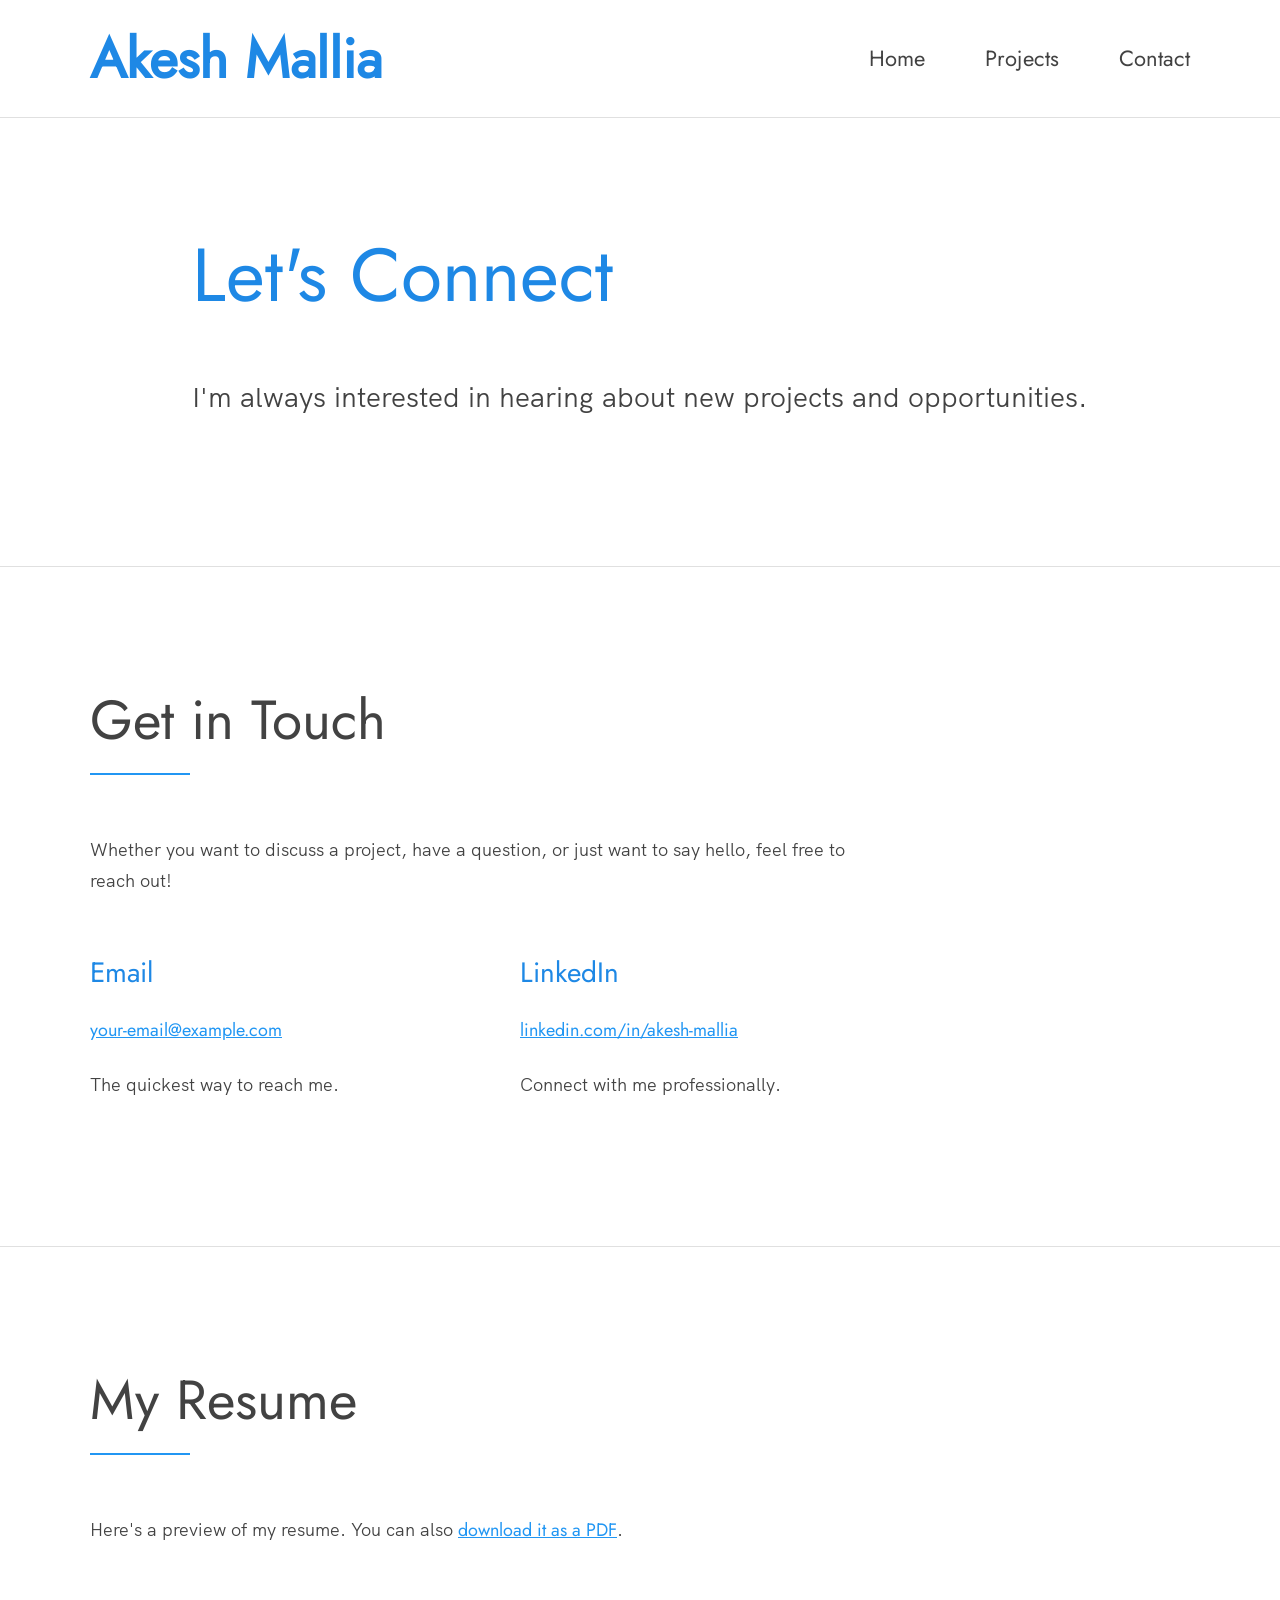
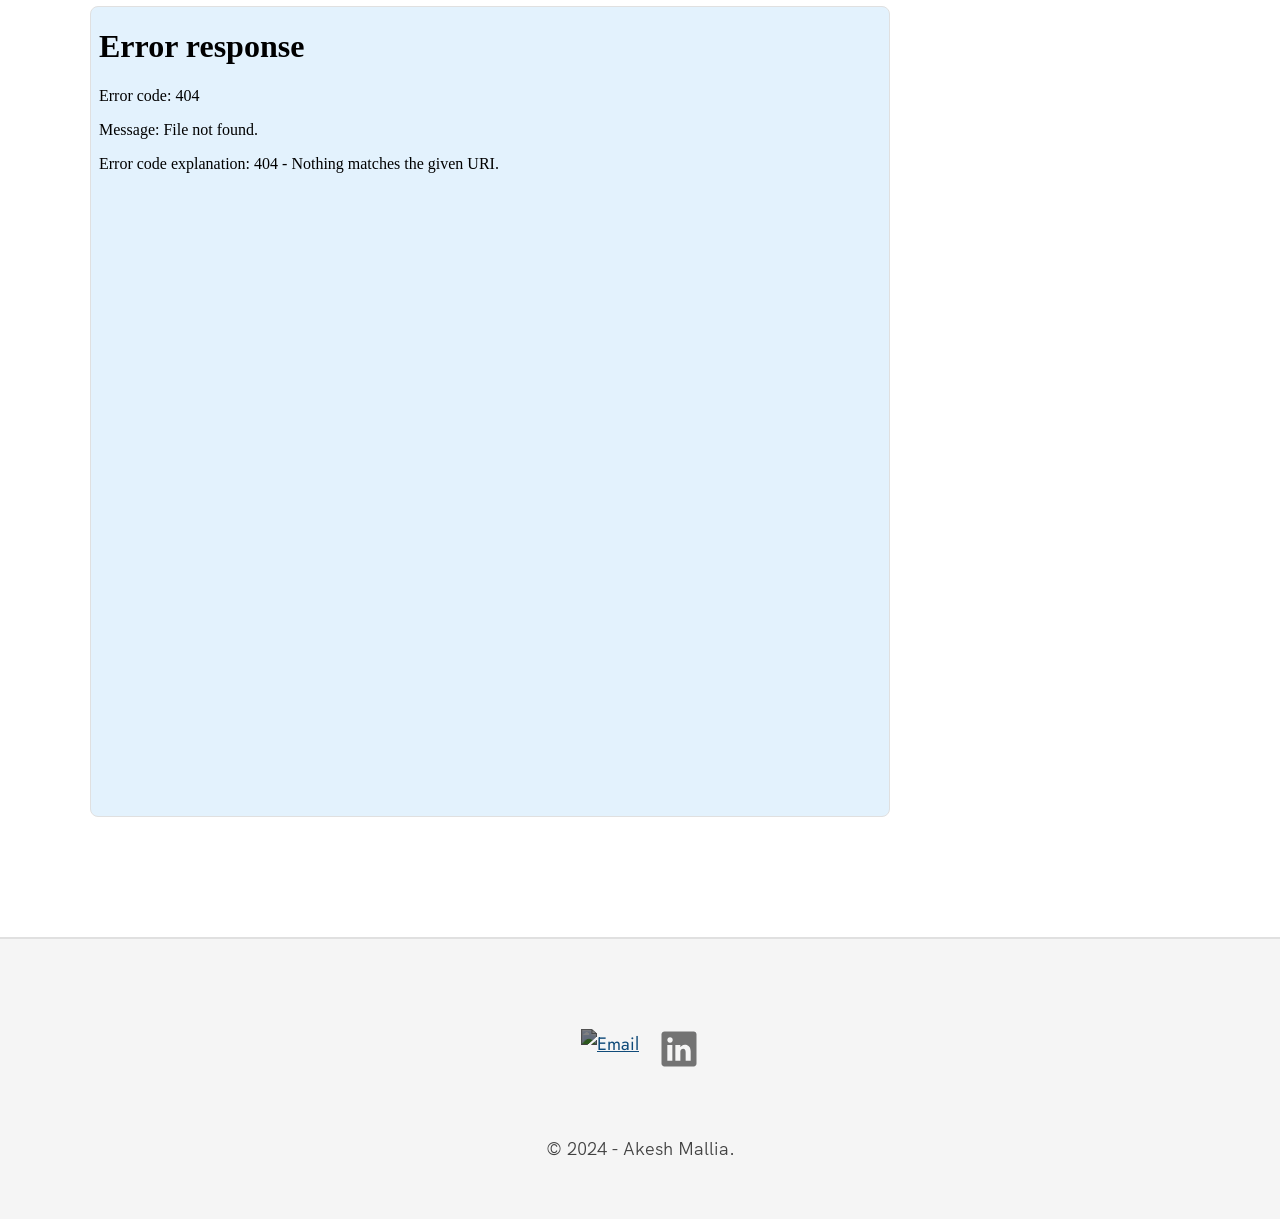
==== contact.html @ 9ce94d74 "Complete portfolio redesign: white/blue theme, 6 projects 3x2 grid, all project pages, improved hero" ====
<!DOCTYPE html>
<html lang="en">

<head>
  <meta charset="UTF-8" />
  <meta name="viewport" content="width=device-width, initial-scale=1.0" />
  <link rel="shortcut icon" type="image/png" href="./images/favicon.png" />

  <title>Contact | Akesh Mallia</title>

  <meta name="description" content="Get in touch with me. I'd love to hear from you.">
  <link rel="stylesheet" href="index.css" />
</head>

<body>

  <!-- ***** Header ***** -->

  <header class="header-minimal" role="banner" id="top">
    <div class="row header__row">
      <div class="header__logo">
        <h1 class="header__title">Akesh Mallia</h1>
      </div>
      <nav class="nav" role="navigation">
        <ul class="nav__items">
          <li class="nav__item"><a href="index.html" class="nav__link">Home</a></li>
          <li class="nav__item"><a href="index.html#projects" class="nav__link">Projects</a></li>
          <li class="nav__item"><a href="contact.html" class="nav__link">Contact</a></li>
        </ul>
      </nav>
    </div>
  </header>

  <main role="main">

    <!-- ***** Hero Section ***** -->

    <section class="contact-hero">
      <div class="row">
        <h1 class="heading-primary">Let's Connect</h1>
        <p class="contact-hero__subtitle">I'm always interested in hearing about new projects and opportunities.</p>
      </div>
    </section>

    <!-- ***** Contact Information ***** -->

    <section class="contact-section">
      <div class="row">
        <div class="contact-content">
          <h2>Get in Touch</h2>
          <p>
            Whether you want to discuss a project, have a question, or just want to say hello, feel free to reach out!
          </p>

          <div class="contact-methods">
            <div class="contact-method">
              <h3>Email</h3>
              <p>
                <a href="mailto:your-email@example.com" class="link">your-email@example.com</a>
              </p>
              <p>The quickest way to reach me.</p>
            </div>

            <div class="contact-method">
              <h3>LinkedIn</h3>
              <p>
                <a href="https://www.linkedin.com/in/akesh-mallia/" class="link" target="_blank">linkedin.com/in/akesh-mallia</a>
              </p>
              <p>Connect with me professionally.</p>
            </div>
          </div>
        </div>
      </div>
    </section>

    <!-- ***** Resume Preview ***** -->

    <section class="contact-section">
      <div class="row">
        <div class="contact-content">
          <h2>My Resume</h2>
          <p>
            Here's a preview of my resume. You can also <a href="./path-to-your-resume.pdf" download class="link">download it as a PDF</a>.
          </p>
          <div class="resume-preview">
            <iframe src="./path-to-your-resume.pdf" title="Resume PDF Preview"></iframe>
          </div>
        </div>
      </div>
    </section>

  </main>

  <!-- ***** Footer ***** -->

  <footer role="contentinfo" class="footer">
    <div class="row">
      <ul class="footer__social-links">
        <li class="footer__social-link-item">
          <a href="mailto:your-email@example.com" title="Send me an email" target="_blank">
            <img src="./images/email.svg" class="footer__social-image" alt="Email">
          </a>
        </li>
        <li class="footer__social-link-item">
          <a href="https://www.linkedin.com/in/akesh-mallia/" title="Link to Linkedin Profile" target="_blank">
            <img src="./images/linkedin.svg" class="footer__social-image" alt="Linkedin">
          </a>
        </li>
      </ul>

      <p>
        &copy; 2024 - Akesh Mallia.
      </p>
    </div>
  </footer>

  <a href="#top" class="back-to-top" title="Back to Top">
    <img src="./images/arrow-up.svg" alt="Back to Top" class="back-to-top__image"/>
  </a>
  <script src="./index.js"></script>
</body>

</html>
---- index.css ----
/* --------------------------------------- */
/* ----- Basic Setup ----- */
/* --------------------------------------- */

@font-face {
    font-family: 'Hk Grotesk';
    font-style: normal;
    font-weight: 400;
    src: url('./fonts/HKGrotesk-Regular.woff') format('woff');
}

@font-face {
    font-family: 'Jost';
    font-style: normal;
    font-weight: 400;
    src: url('./fonts/Jost-Regular.ttf') format('woff');
}

* {
    margin: 0;
    padding: 0;
    box-sizing: inherit;
}

:root {
    --font-size-small: 1.8rem;
    --font-size-normal: 2.2rem;
    --font-size-medium: 2.8rem;
    --font-size-medium-1: 3.6rem;
    --font-size-large: 5.5rem;
    --font-size-huge: 7.5rem;
    --font-stack: 'Hk Grotesk', sans-serif;

    --line-height-normal: 1.7;
    --line-height-small: 1.2;

    --white: #ffffff;
    --light-blue: #e3f2fd;
    --blue-1: #bbdefb;
    --blue-2: #90caf9;
    --blue-3: #64b5f6;
    --blue-4: #42a5f5;
    --blue-5: #2196f3;
    --blue-6: #1e88e5;
    --gray-light: #f5f5f5;
    --gray-text: #424242;

    --container-max-width: 1180px;
    --container-normal-width: 800px;
    --container-medium-width: 700px; 
    --container-small-width: 500px;

    --gutter-huge: 12rem;
    --gutter-medium: 6rem;
    --gutter-normal: 3rem;
    --gutter-small-1: 2.5rem;
    --gutter-small: 2rem;

    --border-light: 1px solid #e0e0e0;
}

html {
    font-size: 62.5%; /* (16/10)*100 = 62.5% => 1rem = 10px */
    box-sizing: border-box;
    scroll-behavior: smooth;
}

@media(max-width: 1000px) {
    html {
        font-size: 52%;
    }
}

body {
    font-size: var(--font-size-small);
    font-family: var(--font-stack);
    font-weight: 400;
    color: var(--gray-text);
    line-height: var(--line-height-normal);
    background: var(--white);
    overflow-x: hidden;
}

.row {
    max-width: var(--container-max-width);
    margin: 0 auto;
}

@media(max-width: 1340px) {
    .row {
        max-width: 1100px;
    }
}

@media(max-width: 1240px) {
    .row {
        padding: 0 var(--gutter-medium);
    }
}

@media(max-width: 600px) {
    .row {
        padding: 0 var(--gutter-normal);
    }
}

@media(max-width: 600px) {
    .row {
        padding: 0 var(--gutter-small);
    }
}

section {
    padding: var(--gutter-huge) 0;
    border-bottom: var(--border-light);
}

img {
    object-fit: contain;
    max-width: 100%;
}

/* --------------------------------------- */
/* ----- Headlines and Paragraphs ----- */
/* --------------------------------------- */

h1,
h2,
h3 {
    font-family: 'Jost', sans-serif;
    font-weight: 400;
    line-height: var(--line-height-small);
    color: var(--gray-text);
}

.heading-primary {
    line-height: 1;
    font-size: var(--font-size-huge);
    font-weight: 400;
}

@media(max-width: 900px) {
    .heading-primary {
        font-size: 6.5rem;
    }
}

h2 {
    font-size: var(--font-size-large);
    margin-bottom: var(--gutter-medium);
}

h2::after {
    content: '';
    display: block;
    height: 2px;
    width: 10rem;
    background: var(--blue-5);
    margin: var(--gutter-small) 0;
}

h3 {
    font-size: var(--font-size-medium-1);
    margin-bottom: var(--gutter-small);
}

@media(max-width: 500px) {
    .heading-primary {
        font-size: var(--font-size-large);
    }

    h2 {
        font-size: var(--font-size-medium-1);
    }

    h3 {
        font-size: var(--font-size-medium);
    }
}

p {
    margin: var(--gutter-small-1) 0;
}

@media(max-width: 900px) {
    p { 
        max-width: var(--container-small-width);
    }
}

/* --------------------------------------- */
/* ----- Buttons and Links ----- */
/* --------------------------------------- */

a {
    color: var(--blue-5);
    font-weight: 400;
    font-family: 'Jost', sans-serif;
    transition: all .2s;
    outline: 2px solid transparent;
}

::-moz-focus-inner {
    border: 0;
}

button:focus,
a:focus {
    outline: 2px solid var(--blue-5);
}

body:not(.user-is-tabbing) button:focus,
body:not(.user-is-tabbing) a:focus {
    outline: none;
}

.link:hover {
    color: var(--blue-6);
}

.btn {
    position: relative;
    display: inline-block;
    padding: 1rem 4.2rem;
    text-decoration: none;
    color: inherit;
    border: 1px solid var(--blue-5);
    font-weight: 400;
    transition: all 0.3s ease;
}

.btn:focus {
    outline: none;
}

.btn::after {
    content: '';
    display: block;
    position: absolute;
    top: 0;
    left: 0;
    right: 100%;
    background: var(--blue-5);
    height: 100%;
    z-index: -1;
    transition: all 0.2s cubic-bezier(1, 0.68, 0.16, 0.9);
}

.btn:hover::after,
.btn:focus::after {
    right: 0;
}

.btn:hover {
    color: var(--white);
}

.btn--primary {
    background: var(--blue-5);
    color: var(--white);
    border: 1px solid var(--blue-5);
    transition: all 0.3s;
}

.btn--primary::after {
    display: none;
}

.btn--primary:hover {
    background: var(--blue-6);
    border-color: var(--blue-6);
    box-shadow: 0 4px 12px rgba(33, 150, 243, 0.3);
}

.link__text {
    position: relative;
    display: inline-block;
    padding: .6rem;
    color: inherit;
    text-decoration: none;
    border-bottom: 1px solid var(--blue-5);
}

.link__text::after {
    content: '';
    display: block;
    position: absolute;
    top: 0;
    left: 0;
    right: 100%;
    background: var(--blue-5);
    height: 100%;
    z-index: -1;
    transition: all 0.2s cubic-bezier(1, 0.68, 0.16, 0.9);
}

.link__text:focus {
    outline: none;
}

.link__text:hover::after,
.link__text:focus:after {
    right: 0;
}

.link__text span {
    padding-left: 1rem;
    font-family: sans-serif;
}

/* ----- Back to Top ----- */

.back-to-top {
    position: fixed;
    bottom: 4rem;
    right: 4rem;
    display: flex;
    justify-content: center;
    align-items: center;
    height: 5.5rem;
    width: 5.5rem;
    background-color: var(--blue-5);
    border-radius: 50%;
    z-index: 10;
    visibility: hidden;
    transition: all .4s;
    box-shadow: 0 4px 12px rgba(33, 150, 243, 0.3);
}

.back-to-top:hover {
    background-color: var(--blue-6);
}

.back-to-top__image {
    height: 70%;
}

@media(max-width: 900px) {
    .back-to-top {
        right: 2rem;
    }
}

@media(max-width: 500px) {
    .back-to-top {
        right: 1rem;
    }
}

/* --------------------------------------- */
/* ----- Navigation ----- */
/* --------------------------------------- */

.nav {
    display: flex;
    justify-content: flex-end;
    padding: var(--gutter-normal) 0;
    gap: var(--gutter-medium);
}

.nav__items {
    display: flex;
    list-style: none;
    gap: var(--gutter-medium);
}

.nav__item:not(:last-child) {
    margin-right: 0;
}

@media(max-width: 500px) {
    .nav {
        justify-content: center;
    }
}

@media(max-width: 400px) {
    .nav__items {
        gap: var(--gutter-normal);
    }
}

@media(max-width: 300px) {
    .nav {
        font-size: var(--font-size-small);
    }
}

.nav__link {
    position: relative;
    display: inline-block;
    padding: 1rem 0;
    text-decoration: none;
    color: var(--gray-text);
    transition: all .2s;
}

.nav__link::after {
    content: '';
    position: absolute;
    bottom: 0;
    left: 0;
    right: 100%;
    display: inline-block;
    height: 2px;
    background: var(--blue-5);
    transition: all 0.25s cubic-bezier(1, 0.68, 0.16, 0.9);
}

.nav__link:hover {
    color: var(--blue-5);
}

.nav__link:hover::after {
    right: 0;
}

/* --------------------------------------- */
/* ----- Header ----- */
/* --------------------------------------- */

.header {
    background: linear-gradient(135deg, #e3f2fd 0%, #bbdefb 100%);
    border-bottom: var(--border-light);
    font-size: var(--font-size-normal);
}

.header__row {
    display: flex;
    justify-content: space-between;
    align-items: center;
}

.header__logo {
    flex: 0 0 auto;
}

.header__title {
    font-size: var(--font-size-large);
    font-weight: 600;
    color: var(--blue-6);
    margin: 0;
    white-space: nowrap;
}

.header-minimal {
    background: var(--white);
    border-bottom: var(--border-light);
    font-size: var(--font-size-normal);
}

/* --------------------------------------- */
/* ----- Hero Section ----- */
/* --------------------------------------- */

.hero {
    padding: var(--gutter-huge) 0;
    background: linear-gradient(135deg, #e3f2fd 0%, #c5cae9 100%);
    min-height: 100vh;
    display: flex;
    align-items: center;
}

.hero__content {
    display: flex;
    align-items: center;
    justify-content: space-between;
    gap: var(--gutter-huge);
}

.hero__text {
    flex: 1;
}

.hero__heading {
    font-size: var(--font-size-huge);
    font-weight: 600;
    color: var(--blue-6);
    margin-bottom: var(--gutter-medium);
    line-height: 1.1;
    text-shadow: 0 2px 4px rgba(0, 0, 0, 0.1);
}

.hero__subtitle {
    font-size: var(--font-size-medium);
    margin-bottom: var(--gutter-medium);
    max-width: 600px;
    color: var(--gray-text);
}

.hero__image-container {
    flex: 1;
    display: flex;
    justify-content: center;
    align-items: center;
}

.hero__image {
    width: 100%;
    max-width: 400px;
    border-radius: 8px;
    box-shadow: 0 10px 40px rgba(33, 150, 243, 0.25);
    transition: transform 0.3s ease, box-shadow 0.3s ease;
}

.hero__image:hover {
    transform: translateY(-8px);
    box-shadow: 0 15px 50px rgba(33, 150, 243, 0.35);
}

@media(max-width: 900px) {
    .hero__content {
        flex-direction: column-reverse;
        text-align: center;
    }

    .hero__subtitle {
        max-width: 100%;
    }

    .hero__image {
        max-width: 300px;
    }
}

@media(max-width: 500px) {
    .hero {
        min-height: auto;
        padding: var(--gutter-medium) 0;
    }

    .hero__heading {
        font-size: var(--font-size-large);
    }

    .hero__subtitle {
        font-size: var(--font-size-normal);
    }

    .hero__image {
        max-width: 200px;
    }
}

/* --------------------------------------- */
/* ----- Projects Grid ----- */
/* --------------------------------------- */

.projects h2 {
    margin-bottom: var(--gutter-medium);
}

.projects__grid {
    display: grid;
    grid-template-columns: repeat(3, 1fr);
    gap: var(--gutter-medium);
}

@media(max-width: 1240px) {
    .projects__grid {
        grid-template-columns: repeat(2, 1fr);
    }
}

@media(max-width: 600px) {
    .projects__grid {
        grid-template-columns: 1fr;
    }
}

.project-tile {
    display: flex;
    flex-direction: column;
    text-decoration: none;
    color: inherit;
    transition: transform 0.3s ease;
}

.project-tile:hover {
    transform: translateY(-12px);
}

.project-tile__image-wrapper {
    position: relative;
    width: 100%;
    aspect-ratio: 1;
    overflow: hidden;
    border-radius: 8px;
    margin-bottom: var(--gutter-small);
}

.project-tile__image {
    width: 100%;
    height: 100%;
    object-fit: cover;
    transition: filter 0.3s ease;
    filter: grayscale(100%) brightness(0.85);
}

.project-tile__overlay {
    position: absolute;
    top: 0;
    left: 0;
    right: 0;
    bottom: 0;
    background: rgba(33, 150, 243, 0.15);
    transition: opacity 0.3s ease;
    opacity: 1;
}

.project-tile:hover .project-tile__image {
    filter: grayscale(0%) brightness(1);
}

.project-tile:hover .project-tile__overlay {
    opacity: 0;
}

.project-tile__content h3 {
    font-size: var(--font-size-medium);
    margin-bottom: var(--gutter-small-1);
    color: var(--gray-text);
}

.project-tile__content p {
    font-size: var(--font-size-small);
    color: #757575;
    margin: 0;
}

/* --------------------------------------- */
/* ----- Project Page Styles ----- */
/* --------------------------------------- */

.project-hero {
    padding: 0;
    display: flex;
    align-items: center;
    justify-content: center;
    min-height: 60vh;
    background-size: cover;
    background-position: center;
    background-attachment: fixed;
    position: relative;
    border-bottom: none;
}

.project-hero::before {
    content: '';
    position: absolute;
    top: 0;
    left: 0;
    right: 0;
    bottom: 0;
    background: rgba(33, 150, 243, 0.4);
    backdrop-filter: blur(4px);
}

.project-hero__content {
    position: relative;
    z-index: 2;
    text-align: center;
    color: var(--white);
}

.project-hero__heading {
    font-size: var(--font-size-huge);
    font-weight: 600;
    margin-bottom: var(--gutter-small);
    color: var(--white);
    text-shadow: 0 2px 8px rgba(0, 0, 0, 0.2);
}

.project-hero__subtitle {
    font-size: var(--font-size-medium);
    color: var(--white);
    text-shadow: 0 1px 4px rgba(0, 0, 0, 0.2);
}

.project-section {
    padding: var(--gutter-huge) 0;
    border-bottom: var(--border-light);
}

.project-section--links {
    text-align: center;
}

.project-links {
    display: flex;
    gap: var(--gutter-normal);
    justify-content: center;
    flex-wrap: wrap;
}

.project-image-container {
    display: flex;
    justify-content: center;
    align-items: center;
}

.project-image {
    max-width: 100%;
    border-radius: 8px;
    box-shadow: 0 10px 40px rgba(33, 150, 243, 0.15);
}

.project-content {
    max-width: var(--container-normal-width);
}

.challenges-list,
.learnings-list {
    list-style-position: inside;
    margin: var(--gutter-normal) 0;
    padding-left: var(--gutter-small);
}

.challenges-list li,
.learnings-list li {
    margin-bottom: var(--gutter-small);
    color: var(--gray-text);
}

.project-deliverables {
    display: grid;
    grid-template-columns: repeat(auto-fit, minmax(300px, 1fr));
    gap: var(--gutter-normal);
    margin-top: var(--gutter-medium);
}

.deliverable-item {
    padding: var(--gutter-normal);
    border-left: 3px solid var(--blue-5);
    background: var(--light-blue);
    border-radius: 4px;
    transition: all 0.3s ease;
}

.deliverable-item:hover {
    box-shadow: 0 4px 12px rgba(33, 150, 243, 0.2);
    transform: translateY(-2px);
}

.deliverable-item h3 {
    font-size: var(--font-size-medium);
    margin-bottom: var(--gutter-small);
    color: var(--blue-6);
}

/* --------------------------------------- */
/* ----- Contact Page Styles ----- */
/* --------------------------------------- */

.contact-hero {
    padding: var(--gutter-huge) 0;
    display: flex;
    align-items: center;
    min-height: 40vh;
}

.contact-hero h1 {
    margin-bottom: var(--gutter-medium);
    color: var(--blue-6);
}

.contact-hero__subtitle {
    font-size: var(--font-size-medium);
    color: var(--gray-text);
}

.contact-section {
    padding: var(--gutter-huge) 0;
    border-bottom: var(--border-light);
}

.contact-content {
    max-width: var(--container-normal-width);
}

.contact-methods {
    display: grid;
    grid-template-columns: repeat(auto-fit, minmax(250px, 1fr));
    gap: var(--gutter-medium);
    margin-top: var(--gutter-medium);
}

.contact-method h3 {
    font-size: var(--font-size-medium);
    margin-bottom: var(--gutter-small);
    color: var(--blue-6);
}

.contact-method p {
    margin: var(--gutter-small-1) 0;
    color: var(--gray-text);
}

.contact-method a {
    color: var(--blue-5);
    font-weight: 500;
    transition: all 0.2s ease;
}

.contact-method a:hover {
    color: var(--blue-6);
}

.resume-preview {
    margin-top: var(--gutter-medium);
    border: 1px solid #e0e0e0;
    border-radius: 8px;
    overflow: hidden;
    max-height: 1000px;
    background: var(--light-blue);
}

.resume-preview iframe {
    width: 100%;
    height: 800px;
    border: none;
}

/* --------------------------------------- */
/* ----- Footer ----- */
/* --------------------------------------- */

.footer {
    text-align: center;
    padding: var(--gutter-medium) 0 var(--gutter-normal);
    background: var(--gray-light);
    border-top: var(--border-light);
}

.footer__social-links {
    display: flex;
    justify-content: center;
    padding: var(--gutter-normal) 0;
    list-style: none;
    gap: var(--gutter-small);
}

.footer__social-link-item:not(:last-of-type) {
    margin-right: 0;
}

.footer__social-image {
    height: 4rem;
    transition: transform 0.3s ease, filter 0.3s ease;
    filter: brightness(0.5);
}

.footer__social-image:hover {
    transform: scale(1.15);
    filter: brightness(0.7);
}

.footer__github-buttons {
    display: flex;
    justify-content: center;
}

.footer__github-buttons iframe {
    height: 2.5rem;
    width: 84px;
    transform: translateY(3px);
}

@media(max-width: 500px) {
    .footer {
        padding: var(--gutter-medium) 0;
    } 
}
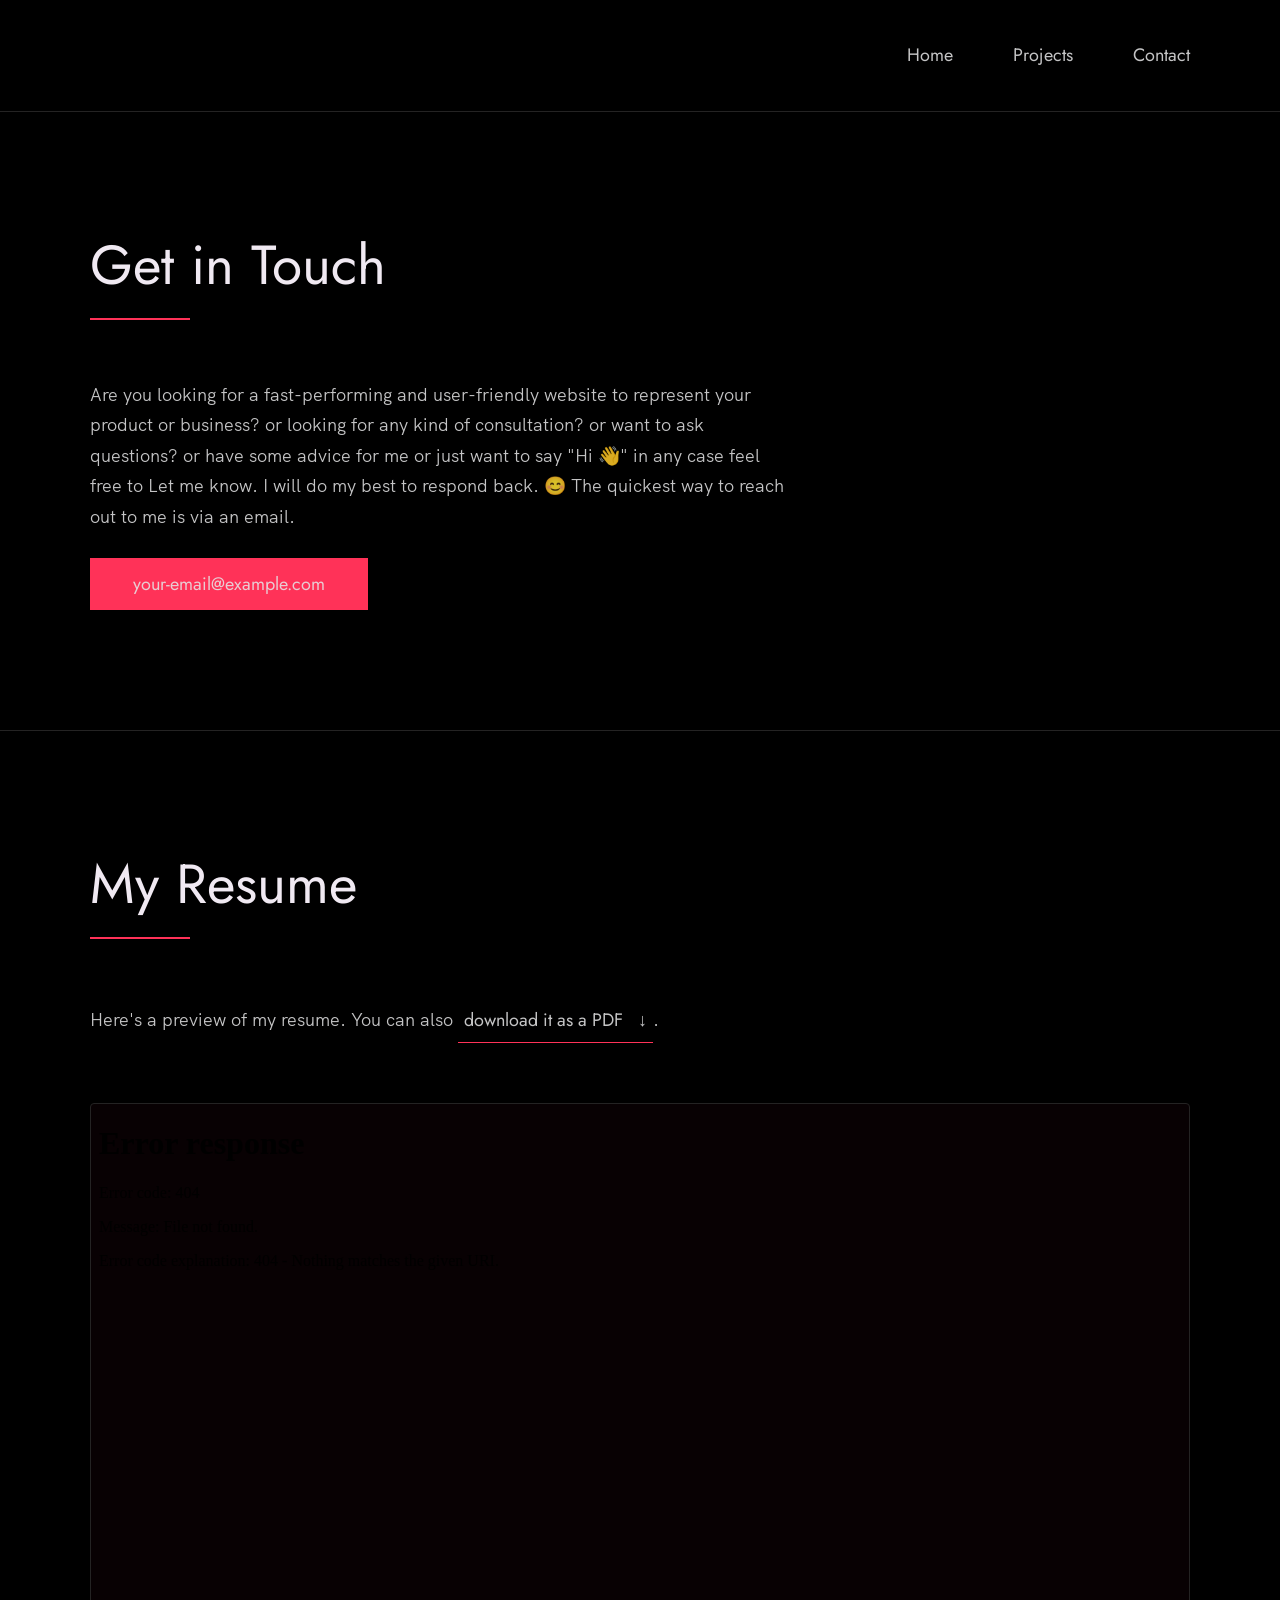
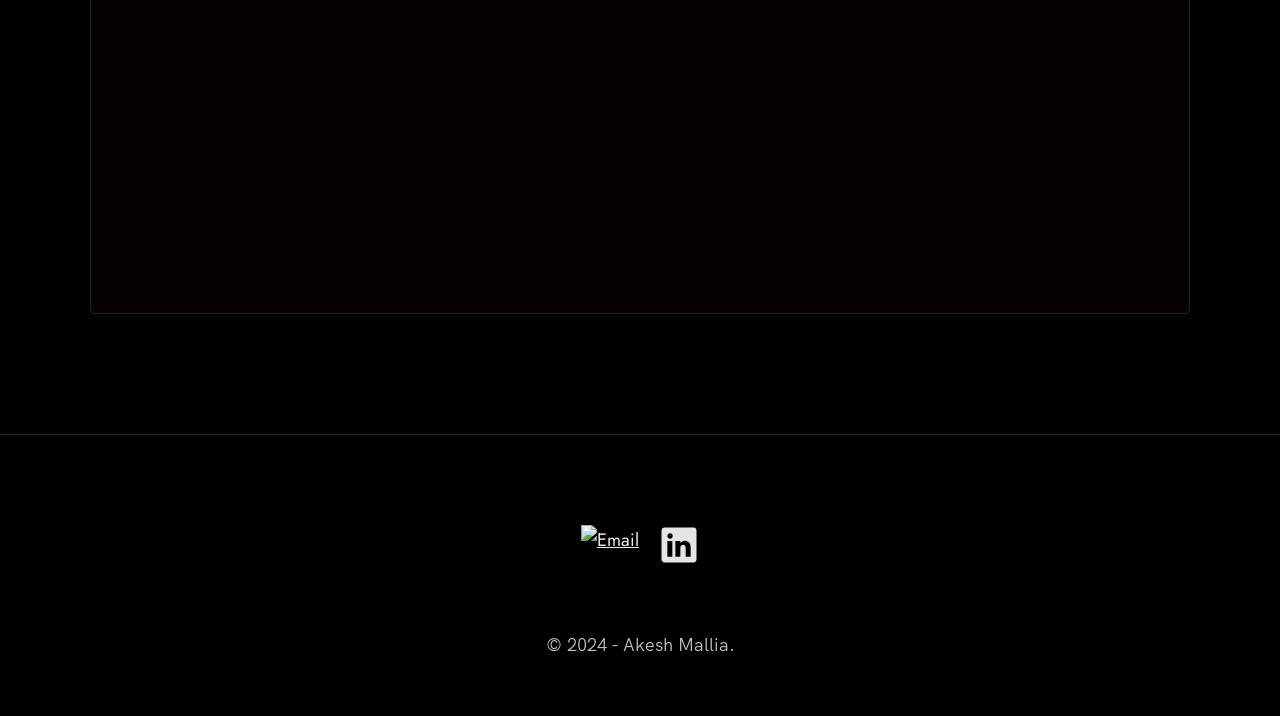
==== commit fdfa1e6b: "Revert to dark theme with original styling, keep 6 projects, background images on project pages, res" ====
--- a/contact.html
+++ b/contact.html
@@ -17,10 +17,7 @@
   <!-- ***** Header ***** -->
 
   <header class="header-minimal" role="banner" id="top">
-    <div class="row header__row">
-      <div class="header__logo">
-        <h1 class="header__title">Akesh Mallia</h1>
-      </div>
+    <div class="row">
       <nav class="nav" role="navigation">
         <ul class="nav__items">
           <li class="nav__item"><a href="index.html" class="nav__link">Home</a></li>
@@ -33,58 +30,30 @@
 
   <main role="main">
 
-    <!-- ***** Hero Section ***** -->
+    <!-- ***** Contact Section ***** -->
 
-    <section class="contact-hero">
+    <section class="contact" id="contact">
       <div class="row">
-        <h1 class="heading-primary">Let's Connect</h1>
-        <p class="contact-hero__subtitle">I'm always interested in hearing about new projects and opportunities.</p>
-      </div>
-    </section>
-
-    <!-- ***** Contact Information ***** -->
-
-    <section class="contact-section">
-      <div class="row">
-        <div class="contact-content">
-          <h2>Get in Touch</h2>
+        <h2>Get in Touch</h2>
+        <div class="contact__info">
           <p>
-            Whether you want to discuss a project, have a question, or just want to say hello, feel free to reach out!
+            Are you looking for a fast-performing and user-friendly website to represent your product or business? or looking for any kind of consultation? or want to ask questions? or have some advice for me or just want to say "Hi 👋" in any case feel free to Let me know. I will do my best to respond back. 😊 The quickest way to reach out to me is via an email.
           </p>
-
-          <div class="contact-methods">
-            <div class="contact-method">
-              <h3>Email</h3>
-              <p>
-                <a href="mailto:your-email@example.com" class="link">your-email@example.com</a>
-              </p>
-              <p>The quickest way to reach me.</p>
-            </div>
-
-            <div class="contact-method">
-              <h3>LinkedIn</h3>
-              <p>
-                <a href="https://www.linkedin.com/in/akesh-mallia/" class="link" target="_blank">linkedin.com/in/akesh-mallia</a>
-              </p>
-              <p>Connect with me professionally.</p>
-            </div>
-          </div>
+          <a href="mailto:your-email@example.com" class="btn btn--pink">your-email@example.com</a>
         </div>
       </div>
     </section>
 
     <!-- ***** Resume Preview ***** -->
 
-    <section class="contact-section">
+    <section class="contact" id="resume">
       <div class="row">
-        <div class="contact-content">
-          <h2>My Resume</h2>
-          <p>
-            Here's a preview of my resume. You can also <a href="./path-to-your-resume.pdf" download class="link">download it as a PDF</a>.
-          </p>
-          <div class="resume-preview">
-            <iframe src="./path-to-your-resume.pdf" title="Resume PDF Preview"></iframe>
-          </div>
+        <h2>My Resume</h2>
+        <p style="margin-bottom: var(--gutter-medium);">
+          Here's a preview of my resume. You can also <a href="./path-to-your-resume.pdf" download class="link__text">download it as a PDF <span>↓</span></a>.
+        </p>
+        <div class="resume-preview">
+          <iframe src="./path-to-your-resume.pdf" title="Resume PDF Preview"></iframe>
         </div>
       </div>
     </section>
--- a/index.css
+++ b/index.css
@@ -34,16 +34,11 @@
     --line-height-normal: 1.7;
     --line-height-small: 1.2;
 
-    --white: #ffffff;
-    --light-blue: #e3f2fd;
-    --blue-1: #bbdefb;
-    --blue-2: #90caf9;
-    --blue-3: #64b5f6;
-    --blue-4: #42a5f5;
-    --blue-5: #2196f3;
-    --blue-6: #1e88e5;
-    --gray-light: #f5f5f5;
-    --gray-text: #424242;
+    --black: #000;
+    --pink: #ff3258;
+    --white: #f0e9f2;
+    --white-1: #e5e5e6da;
+
 
     --container-max-width: 1180px;
     --container-normal-width: 800px;
@@ -56,7 +51,7 @@
     --gutter-small-1: 2.5rem;
     --gutter-small: 2rem;
 
-    --border-light: 1px solid #e0e0e0;
+    --border-light: 1px solid rgb(36, 35, 35);
 }
 
 html {
@@ -75,9 +70,9 @@
     font-size: var(--font-size-small);
     font-family: var(--font-stack);
     font-weight: 400;
-    color: var(--gray-text);
+    color: var(--white-1);
     line-height: var(--line-height-normal);
-    background: var(--white);
+    background: var(--black);
     overflow-x: hidden;
 }
 
@@ -130,7 +125,7 @@
     font-family: 'Jost', sans-serif;
     font-weight: 400;
     line-height: var(--line-height-small);
-    color: var(--gray-text);
+    color: var(--white);
 }
 
 .heading-primary {
@@ -155,7 +150,7 @@
     display: block;
     height: 2px;
     width: 10rem;
-    background: var(--blue-5);
+    background: var(--pink);
     margin: var(--gutter-small) 0;
 }
 
@@ -193,7 +188,7 @@
 /* --------------------------------------- */
 
 a {
-    color: var(--blue-5);
+    color: var(--white);
     font-weight: 400;
     font-family: 'Jost', sans-serif;
     transition: all .2s;
@@ -206,7 +201,7 @@
 
 button:focus,
 a:focus {
-    outline: 2px solid var(--blue-5);
+    outline: 2px solid var(--pink);
 }
 
 body:not(.user-is-tabbing) button:focus,
@@ -215,7 +210,7 @@
 }
 
 .link:hover {
-    color: var(--blue-6);
+    color: var(--pink);
 }
 
 .btn {
@@ -224,9 +219,8 @@
     padding: 1rem 4.2rem;
     text-decoration: none;
     color: inherit;
-    border: 1px solid var(--blue-5);
-    font-weight: 400;
-    transition: all 0.3s ease;
+    border: 1px solid  var(--pink);
+    font-weight: 400;
 }
 
 .btn:focus {
@@ -240,7 +234,7 @@
     top: 0;
     left: 0;
     right: 100%;
-    background: var(--blue-5);
+    background: var(--white);
     height: 100%;
     z-index: -1;
     transition: all 0.2s cubic-bezier(1, 0.68, 0.16, 0.9);
@@ -249,27 +243,21 @@
 .btn:hover::after,
 .btn:focus::after {
     right: 0;
-}
-
-.btn:hover {
-    color: var(--white);
-}
-
-.btn--primary {
-    background: var(--blue-5);
-    color: var(--white);
-    border: 1px solid var(--blue-5);
-    transition: all 0.3s;
-}
-
-.btn--primary::after {
+    background: var(--pink);
+}
+
+.btn--pink {
+    background: var(--pink);
+    transition: all 0.2s;
+}
+
+.btn--pink::after {
     display: none;
 }
 
-.btn--primary:hover {
-    background: var(--blue-6);
-    border-color: var(--blue-6);
-    box-shadow: 0 4px 12px rgba(33, 150, 243, 0.3);
+.btn--pink:hover,
+.btn--pink:focus {
+    background: transparent;
 }
 
 .link__text {
@@ -278,7 +266,7 @@
     padding: .6rem;
     color: inherit;
     text-decoration: none;
-    border-bottom: 1px solid var(--blue-5);
+    border-bottom: 1px solid var(--pink);
 }
 
 .link__text::after {
@@ -288,7 +276,7 @@
     top: 0;
     left: 0;
     right: 100%;
-    background: var(--blue-5);
+    background: var(--white);
     height: 100%;
     z-index: -1;
     transition: all 0.2s cubic-bezier(1, 0.68, 0.16, 0.9);
@@ -301,6 +289,7 @@
 .link__text:hover::after,
 .link__text:focus:after {
     right: 0;
+    background: var(--pink);
 }
 
 .link__text span {
@@ -319,16 +308,11 @@
     align-items: center;
     height: 5.5rem;
     width: 5.5rem;
-    background-color: var(--blue-5);
+    background-color: var(--pink);
     border-radius: 50%;
     z-index: 10;
     visibility: hidden;
     transition: all .4s;
-    box-shadow: 0 4px 12px rgba(33, 150, 243, 0.3);
-}
-
-.back-to-top:hover {
-    background-color: var(--blue-6);
 }
 
 .back-to-top__image {
@@ -355,17 +339,15 @@
     display: flex;
     justify-content: flex-end;
     padding: var(--gutter-normal) 0;
-    gap: var(--gutter-medium);
 }
 
 .nav__items {
     display: flex;
     list-style: none;
-    gap: var(--gutter-medium);
 }
 
 .nav__item:not(:last-child) {
-    margin-right: 0;
+    margin-right: var(--gutter-medium);
 }
 
 @media(max-width: 500px) {
@@ -375,8 +357,8 @@
 }
 
 @media(max-width: 400px) {
-    .nav__items {
-        gap: var(--gutter-normal);
+    .nav__item:not(:last-child) {
+        margin-right: var(--gutter-normal);
     }
 }
 
@@ -391,7 +373,7 @@
     display: inline-block;
     padding: 1rem 0;
     text-decoration: none;
-    color: var(--gray-text);
+    color: inherit;
     transition: all .2s;
 }
 
@@ -402,17 +384,19 @@
     left: 0;
     right: 100%;
     display: inline-block;
-    height: 2px;
-    background: var(--blue-5);
+    height: 1rem;
+    background: var(--white);
     transition: all 0.25s cubic-bezier(1, 0.68, 0.16, 0.9);
 }
 
 .nav__link:hover {
-    color: var(--blue-5);
+    color: var(--pink);
 }
 
 .nav__link:hover::after {
     right: 0;
+    height: 2px;
+    background: var(--pink);
 }
 
 /* --------------------------------------- */
@@ -420,150 +404,61 @@
 /* --------------------------------------- */
 
 .header {
-    background: linear-gradient(135deg, #e3f2fd 0%, #bbdefb 100%);
+    background: linear-gradient(rgba(0,0,0, .1), rgba(0,0,0, .4)), 
+        url('./images/header.jpg');
+    height: 100vh;
+    background-size: cover;
+    background-position: center;
+    background-attachment: fixed;
+    font-size: var(--font-size-normal);
+}
+
+.header__text {
+    position: absolute;
+    top: 50%;
+    transform: translateY(-50%);
+}
+
+.header__text p {
+    margin: 1.5rem 0 3.5rem;
+    max-width: var(--container-medium-width);
+    font-family: 'Jost', sans-serif;
+    font-size: var(--font-size-medium);
+}
+
+@media(max-width: 500px) {
+    .header {
+        text-align: center;
+    }
+
+    .header__text p {
+        transform: scale(.8);
+    }
+}
+
+.header-minimal {
+    background: var(--black);
     border-bottom: var(--border-light);
-    font-size: var(--font-size-normal);
-}
-
-.header__row {
-    display: flex;
-    justify-content: space-between;
-    align-items: center;
-}
-
-.header__logo {
-    flex: 0 0 auto;
-}
-
-.header__title {
-    font-size: var(--font-size-large);
-    font-weight: 600;
-    color: var(--blue-6);
-    margin: 0;
-    white-space: nowrap;
-}
-
-.header-minimal {
-    background: var(--white);
-    border-bottom: var(--border-light);
-    font-size: var(--font-size-normal);
-}
-
-/* --------------------------------------- */
-/* ----- Hero Section ----- */
-/* --------------------------------------- */
-
-.hero {
-    padding: var(--gutter-huge) 0;
-    background: linear-gradient(135deg, #e3f2fd 0%, #c5cae9 100%);
-    min-height: 100vh;
-    display: flex;
-    align-items: center;
-}
-
-.hero__content {
-    display: flex;
-    align-items: center;
-    justify-content: space-between;
-    gap: var(--gutter-huge);
-}
-
-.hero__text {
-    flex: 1;
-}
-
-.hero__heading {
-    font-size: var(--font-size-huge);
-    font-weight: 600;
-    color: var(--blue-6);
-    margin-bottom: var(--gutter-medium);
-    line-height: 1.1;
-    text-shadow: 0 2px 4px rgba(0, 0, 0, 0.1);
-}
-
-.hero__subtitle {
-    font-size: var(--font-size-medium);
-    margin-bottom: var(--gutter-medium);
-    max-width: 600px;
-    color: var(--gray-text);
-}
-
-.hero__image-container {
-    flex: 1;
-    display: flex;
-    justify-content: center;
-    align-items: center;
-}
-
-.hero__image {
-    width: 100%;
-    max-width: 400px;
-    border-radius: 8px;
-    box-shadow: 0 10px 40px rgba(33, 150, 243, 0.25);
-    transition: transform 0.3s ease, box-shadow 0.3s ease;
-}
-
-.hero__image:hover {
-    transform: translateY(-8px);
-    box-shadow: 0 15px 50px rgba(33, 150, 243, 0.35);
-}
-
-@media(max-width: 900px) {
-    .hero__content {
-        flex-direction: column-reverse;
-        text-align: center;
-    }
-
-    .hero__subtitle {
-        max-width: 100%;
-    }
-
-    .hero__image {
-        max-width: 300px;
-    }
-}
-
-@media(max-width: 500px) {
-    .hero {
-        min-height: auto;
-        padding: var(--gutter-medium) 0;
-    }
-
-    .hero__heading {
-        font-size: var(--font-size-large);
-    }
-
-    .hero__subtitle {
-        font-size: var(--font-size-normal);
-    }
-
-    .hero__image {
-        max-width: 200px;
-    }
-}
-
-/* --------------------------------------- */
-/* ----- Projects Grid ----- */
-/* --------------------------------------- */
-
-.projects h2 {
-    margin-bottom: var(--gutter-medium);
-}
-
-.projects__grid {
+}
+
+/* --------------------------------------- */
+/* ----- Project Tiles ----- */
+/* --------------------------------------- */
+
+.work__boxes {
     display: grid;
     grid-template-columns: repeat(3, 1fr);
     gap: var(--gutter-medium);
 }
 
 @media(max-width: 1240px) {
-    .projects__grid {
+    .work__boxes {
         grid-template-columns: repeat(2, 1fr);
     }
 }
 
 @media(max-width: 600px) {
-    .projects__grid {
+    .work__boxes {
         grid-template-columns: 1fr;
     }
 }
@@ -594,7 +489,7 @@
     height: 100%;
     object-fit: cover;
     transition: filter 0.3s ease;
-    filter: grayscale(100%) brightness(0.85);
+    filter: grayscale(100%) brightness(0.7);
 }
 
 .project-tile__overlay {
@@ -603,7 +498,7 @@
     left: 0;
     right: 0;
     bottom: 0;
-    background: rgba(33, 150, 243, 0.15);
+    background: rgba(255, 50, 88, 0.2);
     transition: opacity 0.3s ease;
     opacity: 1;
 }
@@ -619,12 +514,11 @@
 .project-tile__content h3 {
     font-size: var(--font-size-medium);
     margin-bottom: var(--gutter-small-1);
-    color: var(--gray-text);
 }
 
 .project-tile__content p {
     font-size: var(--font-size-small);
-    color: #757575;
+    color: var(--white-1);
     margin: 0;
 }
 
@@ -642,7 +536,7 @@
     background-position: center;
     background-attachment: fixed;
     position: relative;
-    border-bottom: none;
+    border-bottom: var(--border-light);
 }
 
 .project-hero::before {
@@ -652,57 +546,32 @@
     left: 0;
     right: 0;
     bottom: 0;
-    background: rgba(33, 150, 243, 0.4);
-    backdrop-filter: blur(4px);
+    background: rgba(0, 0, 0, 0.4);
 }
 
 .project-hero__content {
     position: relative;
     z-index: 2;
     text-align: center;
-    color: var(--white);
 }
 
 .project-hero__heading {
     font-size: var(--font-size-huge);
-    font-weight: 600;
+    font-weight: 400;
     margin-bottom: var(--gutter-small);
     color: var(--white);
-    text-shadow: 0 2px 8px rgba(0, 0, 0, 0.2);
+    text-shadow: 0 2px 8px rgba(0, 0, 0, 0.5);
 }
 
 .project-hero__subtitle {
     font-size: var(--font-size-medium);
     color: var(--white);
-    text-shadow: 0 1px 4px rgba(0, 0, 0, 0.2);
+    text-shadow: 0 1px 4px rgba(0, 0, 0, 0.5);
 }
 
 .project-section {
     padding: var(--gutter-huge) 0;
     border-bottom: var(--border-light);
-}
-
-.project-section--links {
-    text-align: center;
-}
-
-.project-links {
-    display: flex;
-    gap: var(--gutter-normal);
-    justify-content: center;
-    flex-wrap: wrap;
-}
-
-.project-image-container {
-    display: flex;
-    justify-content: center;
-    align-items: center;
-}
-
-.project-image {
-    max-width: 100%;
-    border-radius: 8px;
-    box-shadow: 0 10px 40px rgba(33, 150, 243, 0.15);
 }
 
 .project-content {
@@ -719,7 +588,6 @@
 .challenges-list li,
 .learnings-list li {
     margin-bottom: var(--gutter-small);
-    color: var(--gray-text);
 }
 
 .project-deliverables {
@@ -731,88 +599,30 @@
 
 .deliverable-item {
     padding: var(--gutter-normal);
-    border-left: 3px solid var(--blue-5);
-    background: var(--light-blue);
-    border-radius: 4px;
-    transition: all 0.3s ease;
-}
-
-.deliverable-item:hover {
-    box-shadow: 0 4px 12px rgba(33, 150, 243, 0.2);
-    transform: translateY(-2px);
+    border-left: 3px solid var(--pink);
+    background: rgba(255, 50, 88, 0.05);
 }
 
 .deliverable-item h3 {
     font-size: var(--font-size-medium);
     margin-bottom: var(--gutter-small);
-    color: var(--blue-6);
-}
-
-/* --------------------------------------- */
-/* ----- Contact Page Styles ----- */
-/* --------------------------------------- */
-
-.contact-hero {
-    padding: var(--gutter-huge) 0;
-    display: flex;
-    align-items: center;
-    min-height: 40vh;
-}
-
-.contact-hero h1 {
-    margin-bottom: var(--gutter-medium);
-    color: var(--blue-6);
-}
-
-.contact-hero__subtitle {
-    font-size: var(--font-size-medium);
-    color: var(--gray-text);
-}
-
-.contact-section {
-    padding: var(--gutter-huge) 0;
-    border-bottom: var(--border-light);
-}
-
-.contact-content {
-    max-width: var(--container-normal-width);
-}
-
-.contact-methods {
-    display: grid;
-    grid-template-columns: repeat(auto-fit, minmax(250px, 1fr));
-    gap: var(--gutter-medium);
-    margin-top: var(--gutter-medium);
-}
-
-.contact-method h3 {
-    font-size: var(--font-size-medium);
-    margin-bottom: var(--gutter-small);
-    color: var(--blue-6);
-}
-
-.contact-method p {
-    margin: var(--gutter-small-1) 0;
-    color: var(--gray-text);
-}
-
-.contact-method a {
-    color: var(--blue-5);
-    font-weight: 500;
-    transition: all 0.2s ease;
-}
-
-.contact-method a:hover {
-    color: var(--blue-6);
+}
+
+/* --------------------------------------- */
+/* ----- Contact ----- */
+/* --------------------------------------- */
+
+.contact__info {
+    max-width: var(--container-medium-width);
 }
 
 .resume-preview {
     margin-top: var(--gutter-medium);
-    border: 1px solid #e0e0e0;
-    border-radius: 8px;
+    border: 1px solid rgb(36, 35, 35);
+    border-radius: 4px;
     overflow: hidden;
     max-height: 1000px;
-    background: var(--light-blue);
+    background: rgba(255, 50, 88, 0.03);
 }
 
 .resume-preview iframe {
@@ -828,8 +638,6 @@
 .footer {
     text-align: center;
     padding: var(--gutter-medium) 0 var(--gutter-normal);
-    background: var(--gray-light);
-    border-top: var(--border-light);
 }
 
 .footer__social-links {
@@ -837,22 +645,19 @@
     justify-content: center;
     padding: var(--gutter-normal) 0;
     list-style: none;
-    gap: var(--gutter-small);
 }
 
 .footer__social-link-item:not(:last-of-type) {
-    margin-right: 0;
+    margin-right: var(--gutter-small);
 }
 
 .footer__social-image {
     height: 4rem;
-    transition: transform 0.3s ease, filter 0.3s ease;
-    filter: brightness(0.5);
+    transition: transform 0.3s ease;
 }
 
 .footer__social-image:hover {
-    transform: scale(1.15);
-    filter: brightness(0.7);
+    transform: scale(1.2);
 }
 
 .footer__github-buttons {
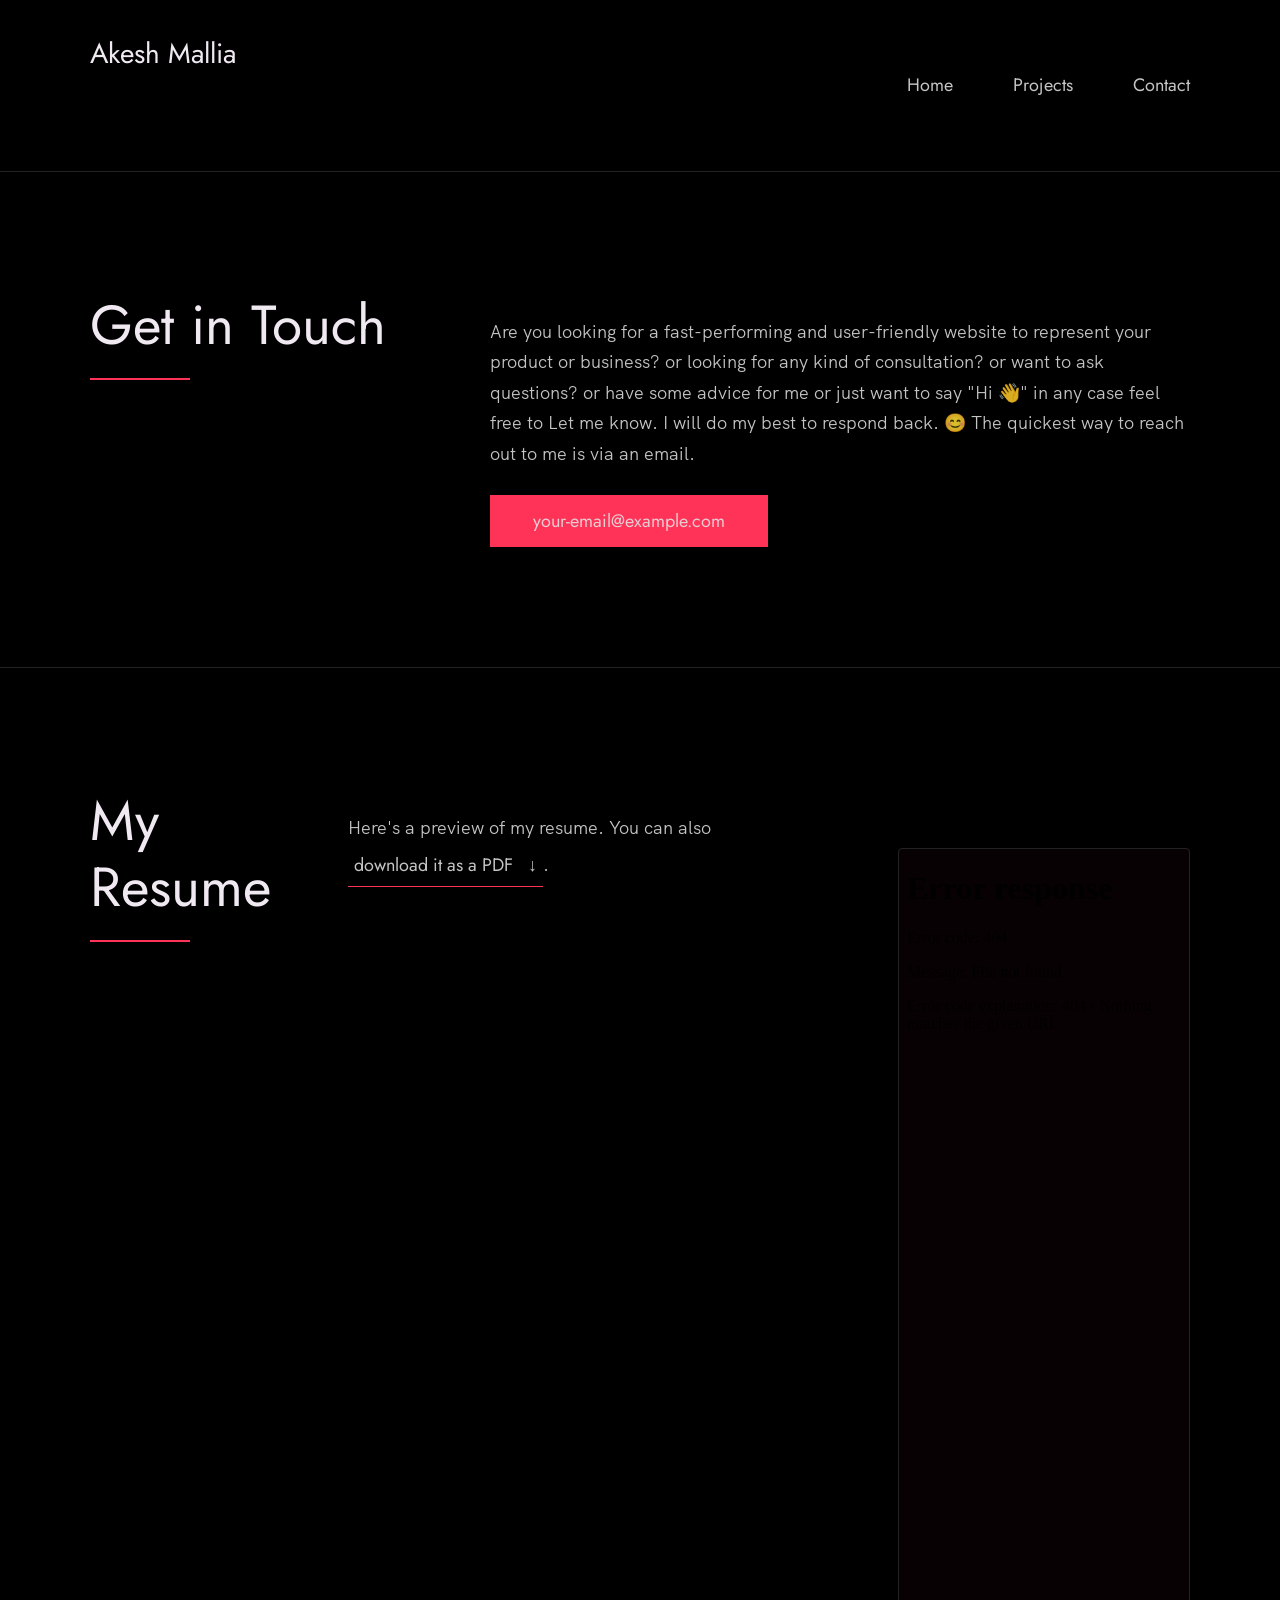
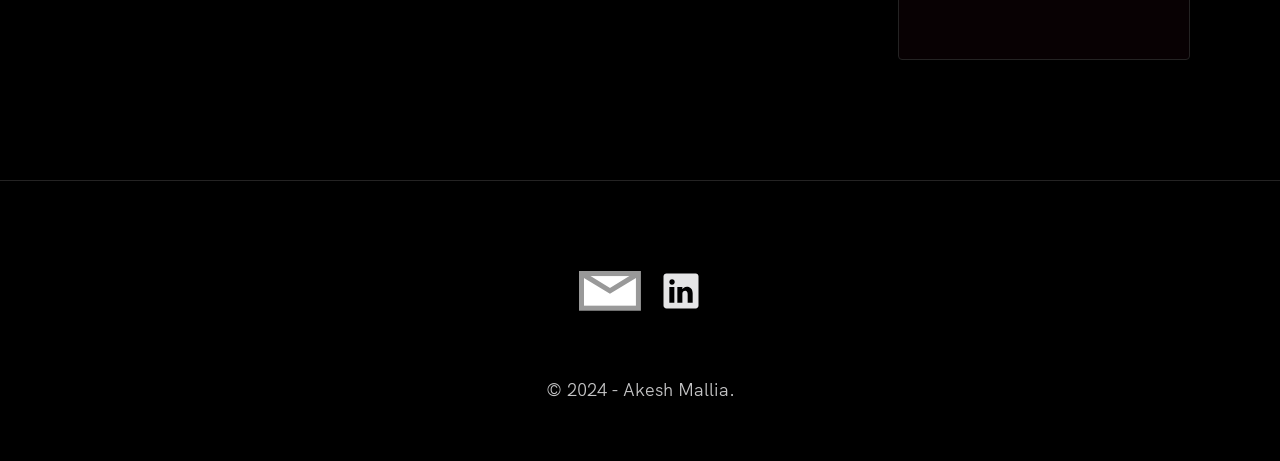
==== commit 1352427d: "Add hero image section, Akesh Mallia header logo on all pages, center Back to All Projects button, u" ====
--- a/contact.html
+++ b/contact.html
@@ -18,6 +18,7 @@
 
   <header class="header-minimal" role="banner" id="top">
     <div class="row">
+      <div class="header__logo">Akesh Mallia</div>
       <nav class="nav" role="navigation">
         <ul class="nav__items">
           <li class="nav__item"><a href="index.html" class="nav__link">Home</a></li>
--- a/index.css
+++ b/index.css
@@ -79,6 +79,9 @@
 .row {
     max-width: var(--container-max-width);
     margin: 0 auto;
+    display: flex;
+    justify-content: space-between;
+    align-items: flex-start;
 }
 
 @media(max-width: 1340px) {
@@ -335,10 +338,18 @@
 /* ----- Navigation ----- */
 /* --------------------------------------- */
 
+.header__logo {
+    font-family: 'Jost', sans-serif;
+    font-size: var(--font-size-medium);
+    font-weight: 400;
+    color: var(--white);
+}
+
 .nav {
     display: flex;
     justify-content: flex-end;
     padding: var(--gutter-normal) 0;
+    margin-left: auto;
 }
 
 .nav__items {
@@ -413,10 +424,26 @@
     font-size: var(--font-size-normal);
 }
 
-.header__text {
+.header .row {
+    flex-direction: column;
+    height: 100%;
+}
+
+.header__text-box {
+    display: flex;
+    align-items: center;
+    justify-content: space-between;
     position: absolute;
     top: 50%;
     transform: translateY(-50%);
+    width: 100%;
+    max-width: var(--container-max-width);
+    left: 50%;
+    transform: translate(-50%, -50%);
+}
+
+.header__text {
+    flex: 1;
 }
 
 .header__text p {
@@ -426,9 +453,30 @@
     font-size: var(--font-size-medium);
 }
 
-@media(max-width: 500px) {
-    .header {
+.hero__image-container {
+    flex: 1;
+    display: flex;
+    justify-content: center;
+    align-items: center;
+}
+
+.hero__image {
+    width: 100%;
+    max-width: 400px;
+    height: auto;
+    border-radius: 8px;
+    object-fit: cover;
+}
+
+@media(max-width: 900px) {
+    .header__text-box {
+        flex-direction: column;
+        align-items: center;
         text-align: center;
+    }
+
+    .hero__image-container {
+        margin-top: var(--gutter-medium);
     }
 
     .header__text p {
@@ -439,6 +487,10 @@
 .header-minimal {
     background: var(--black);
     border-bottom: var(--border-light);
+}
+
+.header-minimal .row {
+    padding: var(--gutter-normal) 0;
 }
 
 /* --------------------------------------- */
@@ -608,6 +660,12 @@
     margin-bottom: var(--gutter-small);
 }
 
+.back-to-projects-container {
+    display: flex;
+    justify-content: center;
+    width: 100%;
+}
+
 /* --------------------------------------- */
 /* ----- Contact ----- */
 /* --------------------------------------- */
@@ -640,6 +698,11 @@
     padding: var(--gutter-medium) 0 var(--gutter-normal);
 }
 
+.footer .row {
+    flex-direction: column;
+    align-items: center;
+}
+
 .footer__social-links {
     display: flex;
     justify-content: center;
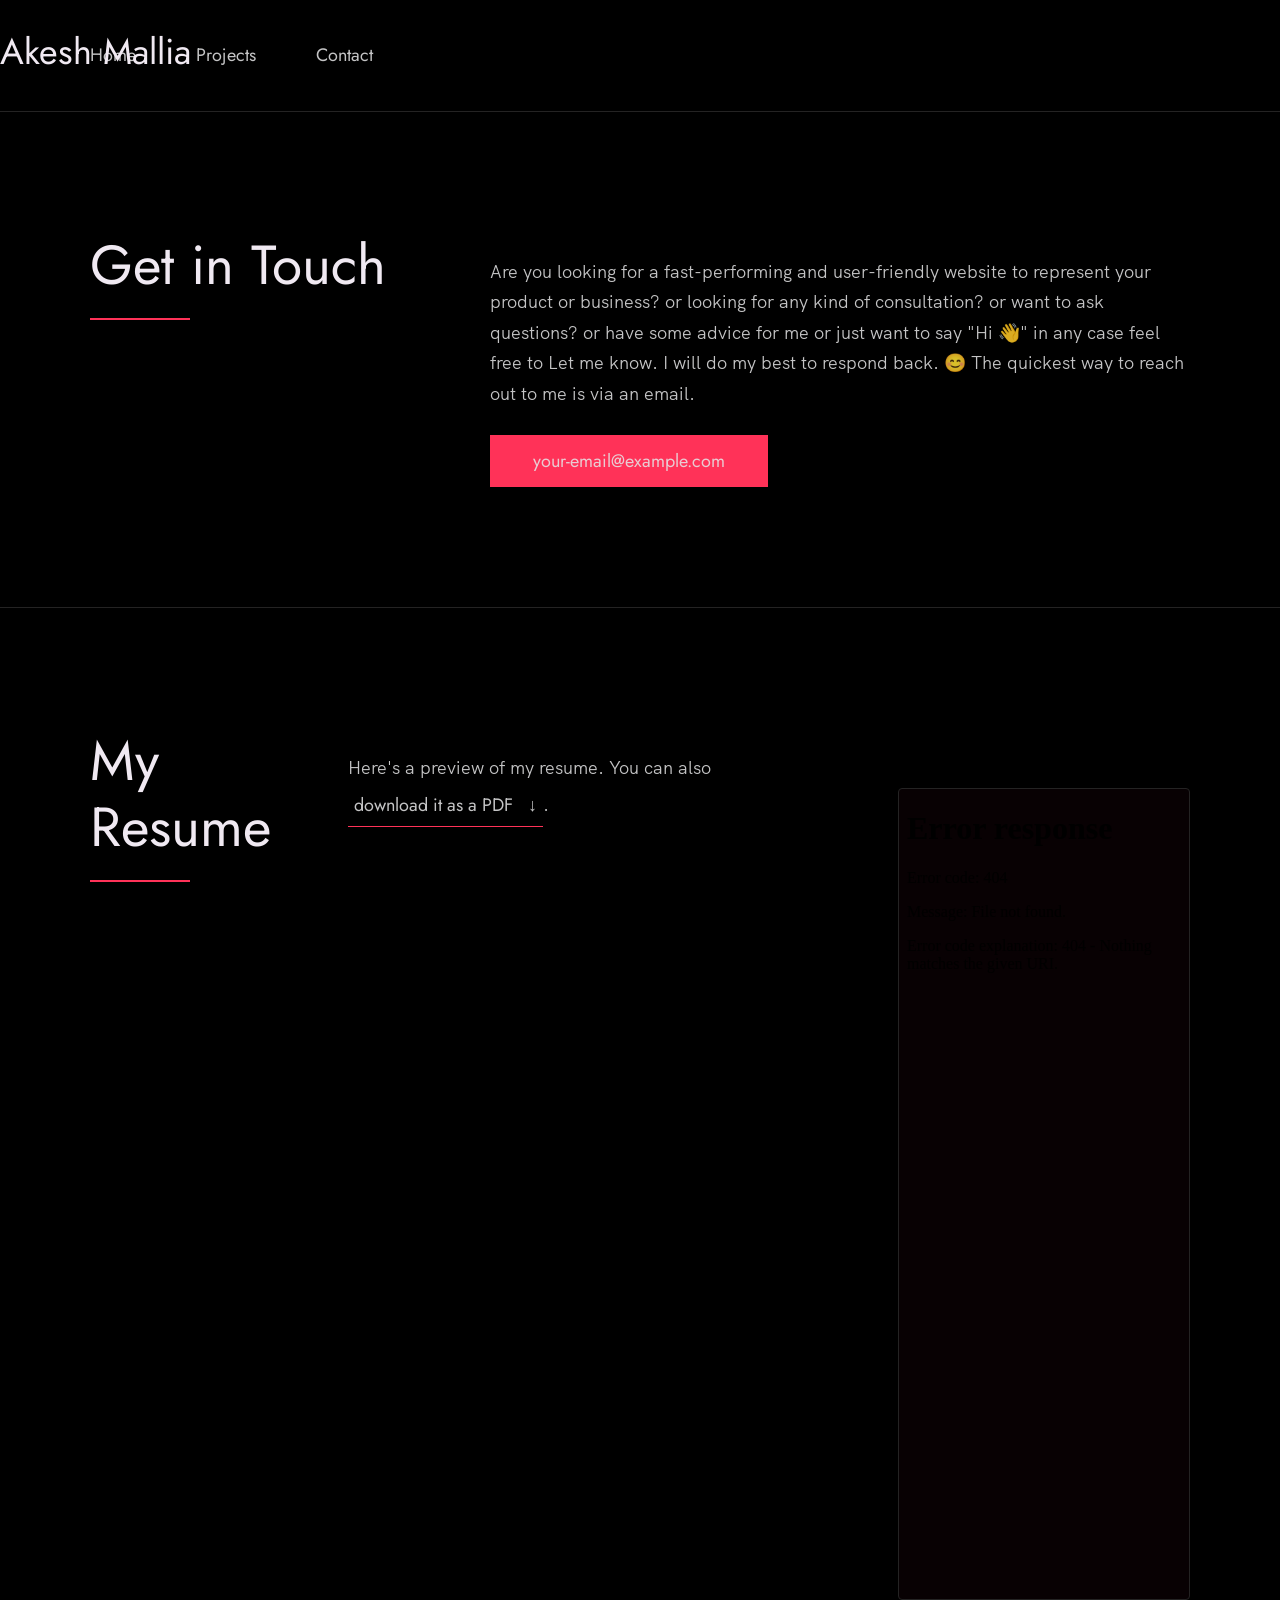
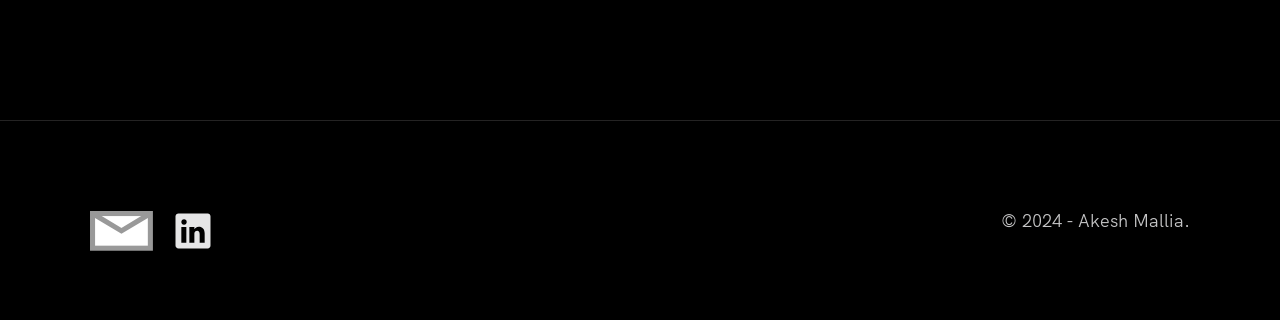
==== commit 1baefdbb: "Add hero image section with headshot, Akesh Mallia title in header on all pages, center Back to Proj" ====
--- a/contact.html
+++ b/contact.html
@@ -18,7 +18,9 @@
 
   <header class="header-minimal" role="banner" id="top">
     <div class="row">
-      <div class="header__logo">Akesh Mallia</div>
+      <div class="header__title">
+        <h1 class="header__name">Akesh Mallia</h1>
+      </div>
       <nav class="nav" role="navigation">
         <ul class="nav__items">
           <li class="nav__item"><a href="index.html" class="nav__link">Home</a></li>
--- a/index.css
+++ b/index.css
@@ -80,8 +80,13 @@
     max-width: var(--container-max-width);
     margin: 0 auto;
     display: flex;
+    align-items: flex-start;
     justify-content: space-between;
-    align-items: flex-start;
+}
+
+.row:has(.header__title) {
+    justify-content: space-between;
+    align-items: center;
 }
 
 @media(max-width: 1340px) {
@@ -338,18 +343,10 @@
 /* ----- Navigation ----- */
 /* --------------------------------------- */
 
-.header__logo {
-    font-family: 'Jost', sans-serif;
-    font-size: var(--font-size-medium);
-    font-weight: 400;
-    color: var(--white);
-}
-
 .nav {
     display: flex;
     justify-content: flex-end;
     padding: var(--gutter-normal) 0;
-    margin-left: auto;
 }
 
 .nav__items {
@@ -417,33 +414,39 @@
 .header {
     background: linear-gradient(rgba(0,0,0, .1), rgba(0,0,0, .4)), 
         url('./images/header.jpg');
-    height: 100vh;
+    min-height: 100vh;
     background-size: cover;
     background-position: center;
     background-attachment: fixed;
     font-size: var(--font-size-normal);
 }
 
-.header .row {
-    flex-direction: column;
-    height: 100%;
+.header__title {
+    position: absolute;
+    top: var(--gutter-normal);
+    left: 0;
+    z-index: 5;
+}
+
+.header__name {
+    font-size: var(--font-size-medium-1);
+    margin: 0;
+    color: var(--white);
 }
 
 .header__text-box {
+    min-height: 100vh;
     display: flex;
     align-items: center;
     justify-content: space-between;
-    position: absolute;
-    top: 50%;
-    transform: translateY(-50%);
-    width: 100%;
-    max-width: var(--container-max-width);
-    left: 50%;
-    transform: translate(-50%, -50%);
+    position: relative;
+    padding-top: 0;
+    flex-direction: row;
 }
 
 .header__text {
     flex: 1;
+    padding-right: var(--gutter-medium);
 }
 
 .header__text p {
@@ -456,41 +459,54 @@
 .hero__image-container {
     flex: 1;
     display: flex;
+    align-items: center;
     justify-content: center;
-    align-items: center;
 }
 
 .hero__image {
-    width: 100%;
-    max-width: 400px;
+    max-width: 100%;
     height: auto;
     border-radius: 8px;
-    object-fit: cover;
 }
 
 @media(max-width: 900px) {
     .header__text-box {
         flex-direction: column;
-        align-items: center;
+        padding-top: var(--gutter-huge);
+    }
+
+    .header__text {
+        padding-right: 0;
         text-align: center;
+        margin-bottom: var(--gutter-huge);
     }
 
     .hero__image-container {
-        margin-top: var(--gutter-medium);
+        margin-top: var(--gutter-large);
+    }
+
+    .hero__image {
+        max-width: 400px;
+    }
+}
+
+@media(max-width: 500px) {
+    .header {
+        text-align: center;
     }
 
     .header__text p {
         transform: scale(.8);
+    }
+
+    .hero__image {
+        max-width: 300px;
     }
 }
 
 .header-minimal {
     background: var(--black);
     border-bottom: var(--border-light);
-}
-
-.header-minimal .row {
-    padding: var(--gutter-normal) 0;
 }
 
 /* --------------------------------------- */
@@ -626,6 +642,12 @@
     border-bottom: var(--border-light);
 }
 
+.project-section--centered {
+    display: flex;
+    align-items: center;
+    justify-content: center;
+}
+
 .project-content {
     max-width: var(--container-normal-width);
 }
@@ -658,12 +680,6 @@
 .deliverable-item h3 {
     font-size: var(--font-size-medium);
     margin-bottom: var(--gutter-small);
-}
-
-.back-to-projects-container {
-    display: flex;
-    justify-content: center;
-    width: 100%;
 }
 
 /* --------------------------------------- */
@@ -698,11 +714,6 @@
     padding: var(--gutter-medium) 0 var(--gutter-normal);
 }
 
-.footer .row {
-    flex-direction: column;
-    align-items: center;
-}
-
 .footer__social-links {
     display: flex;
     justify-content: center;
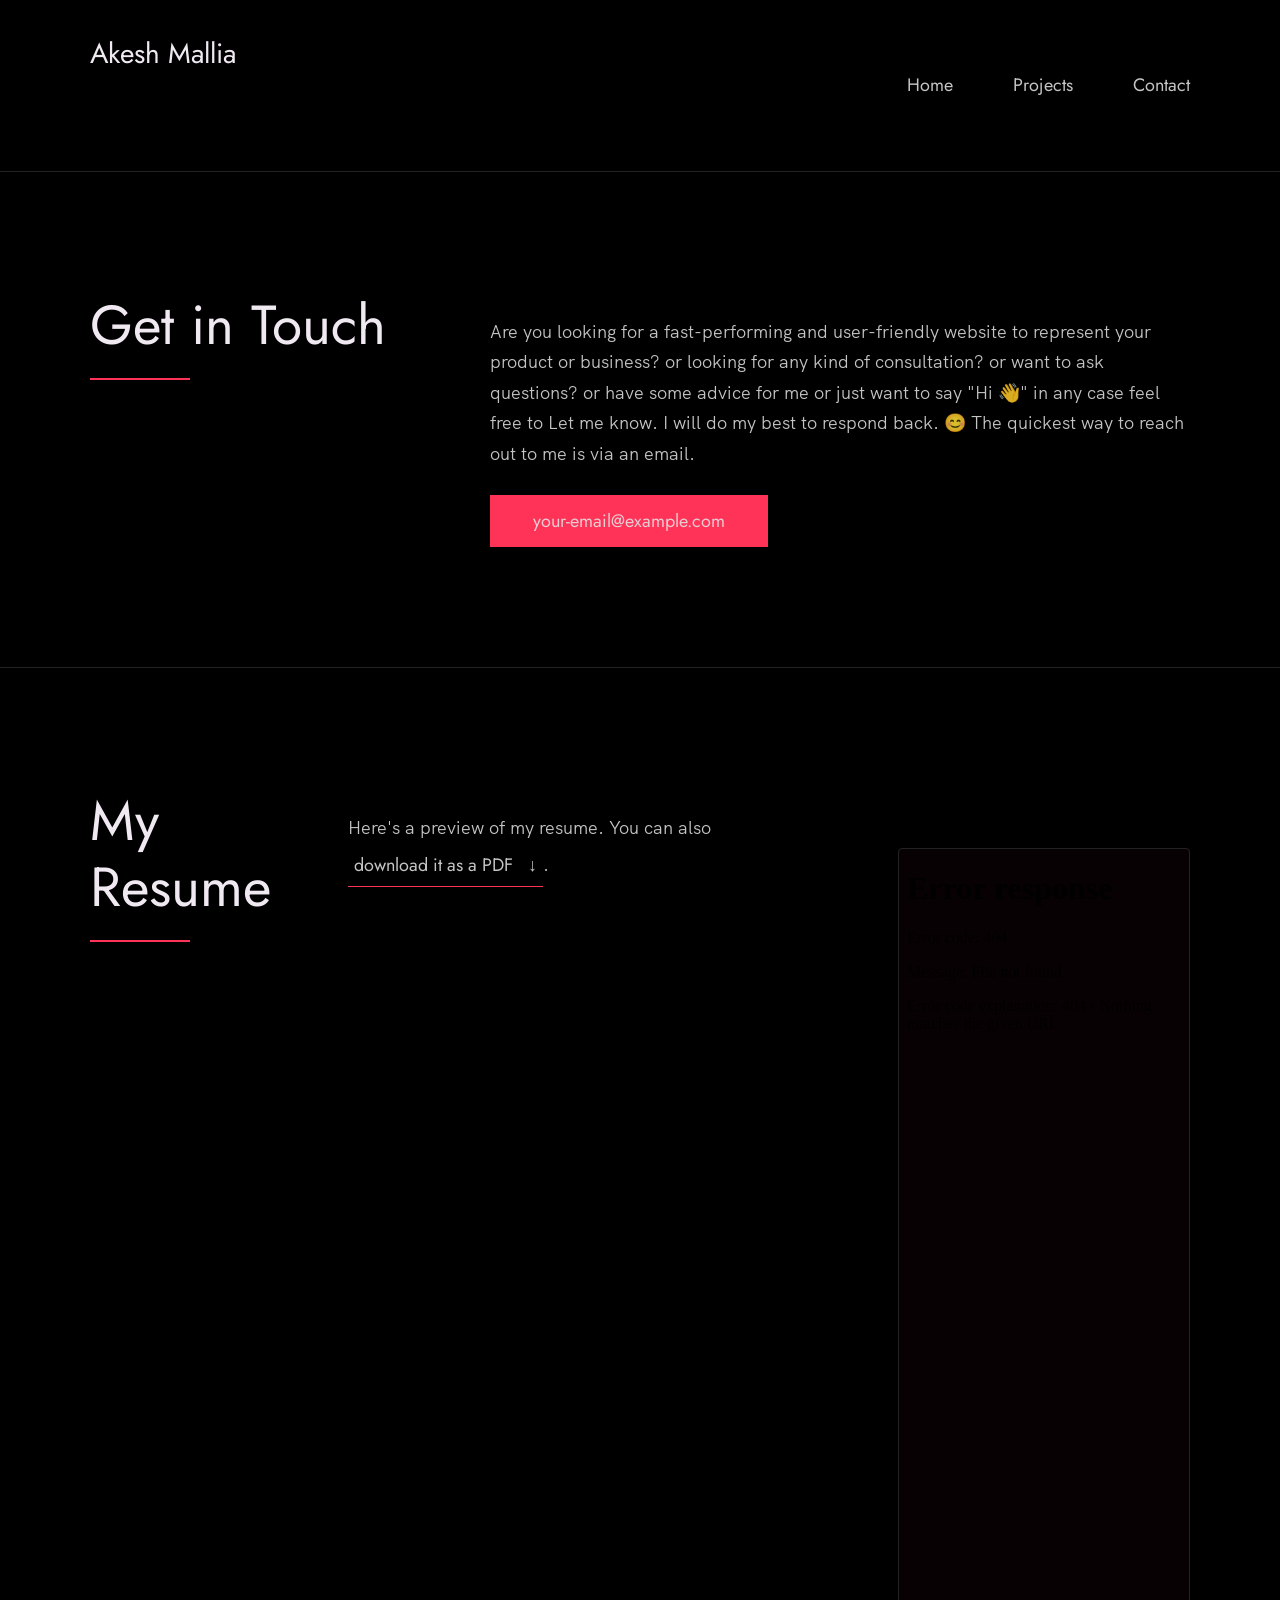
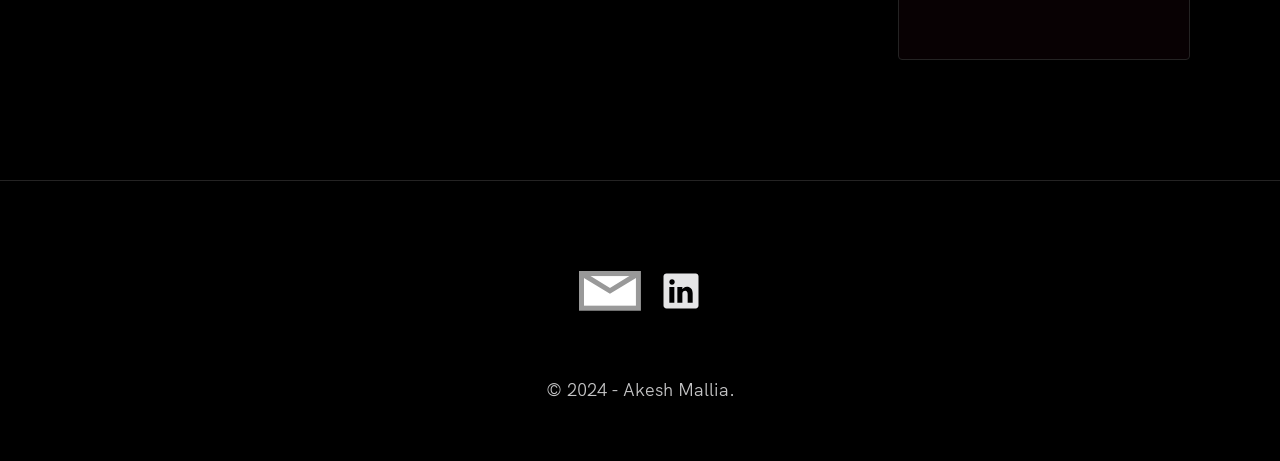
==== commit 18d63a26: "Revert "Add hero image section with headshot, Akesh Mallia title in header on all pages, center Back" ====
--- a/contact.html
+++ b/contact.html
@@ -18,9 +18,7 @@
 
   <header class="header-minimal" role="banner" id="top">
     <div class="row">
-      <div class="header__title">
-        <h1 class="header__name">Akesh Mallia</h1>
-      </div>
+      <div class="header__logo">Akesh Mallia</div>
       <nav class="nav" role="navigation">
         <ul class="nav__items">
           <li class="nav__item"><a href="index.html" class="nav__link">Home</a></li>
--- a/index.css
+++ b/index.css
@@ -80,13 +80,8 @@
     max-width: var(--container-max-width);
     margin: 0 auto;
     display: flex;
+    justify-content: space-between;
     align-items: flex-start;
-    justify-content: space-between;
-}
-
-.row:has(.header__title) {
-    justify-content: space-between;
-    align-items: center;
 }
 
 @media(max-width: 1340px) {
@@ -343,10 +338,18 @@
 /* ----- Navigation ----- */
 /* --------------------------------------- */
 
+.header__logo {
+    font-family: 'Jost', sans-serif;
+    font-size: var(--font-size-medium);
+    font-weight: 400;
+    color: var(--white);
+}
+
 .nav {
     display: flex;
     justify-content: flex-end;
     padding: var(--gutter-normal) 0;
+    margin-left: auto;
 }
 
 .nav__items {
@@ -414,39 +417,33 @@
 .header {
     background: linear-gradient(rgba(0,0,0, .1), rgba(0,0,0, .4)), 
         url('./images/header.jpg');
-    min-height: 100vh;
+    height: 100vh;
     background-size: cover;
     background-position: center;
     background-attachment: fixed;
     font-size: var(--font-size-normal);
 }
 
-.header__title {
-    position: absolute;
-    top: var(--gutter-normal);
-    left: 0;
-    z-index: 5;
-}
-
-.header__name {
-    font-size: var(--font-size-medium-1);
-    margin: 0;
-    color: var(--white);
+.header .row {
+    flex-direction: column;
+    height: 100%;
 }
 
 .header__text-box {
-    min-height: 100vh;
     display: flex;
     align-items: center;
     justify-content: space-between;
-    position: relative;
-    padding-top: 0;
-    flex-direction: row;
+    position: absolute;
+    top: 50%;
+    transform: translateY(-50%);
+    width: 100%;
+    max-width: var(--container-max-width);
+    left: 50%;
+    transform: translate(-50%, -50%);
 }
 
 .header__text {
     flex: 1;
-    padding-right: var(--gutter-medium);
 }
 
 .header__text p {
@@ -459,54 +456,41 @@
 .hero__image-container {
     flex: 1;
     display: flex;
+    justify-content: center;
     align-items: center;
-    justify-content: center;
 }
 
 .hero__image {
-    max-width: 100%;
+    width: 100%;
+    max-width: 400px;
     height: auto;
     border-radius: 8px;
+    object-fit: cover;
 }
 
 @media(max-width: 900px) {
     .header__text-box {
         flex-direction: column;
-        padding-top: var(--gutter-huge);
-    }
-
-    .header__text {
-        padding-right: 0;
+        align-items: center;
         text-align: center;
-        margin-bottom: var(--gutter-huge);
     }
 
     .hero__image-container {
-        margin-top: var(--gutter-large);
-    }
-
-    .hero__image {
-        max-width: 400px;
-    }
-}
-
-@media(max-width: 500px) {
-    .header {
-        text-align: center;
+        margin-top: var(--gutter-medium);
     }
 
     .header__text p {
         transform: scale(.8);
-    }
-
-    .hero__image {
-        max-width: 300px;
     }
 }
 
 .header-minimal {
     background: var(--black);
     border-bottom: var(--border-light);
+}
+
+.header-minimal .row {
+    padding: var(--gutter-normal) 0;
 }
 
 /* --------------------------------------- */
@@ -642,12 +626,6 @@
     border-bottom: var(--border-light);
 }
 
-.project-section--centered {
-    display: flex;
-    align-items: center;
-    justify-content: center;
-}
-
 .project-content {
     max-width: var(--container-normal-width);
 }
@@ -680,6 +658,12 @@
 .deliverable-item h3 {
     font-size: var(--font-size-medium);
     margin-bottom: var(--gutter-small);
+}
+
+.back-to-projects-container {
+    display: flex;
+    justify-content: center;
+    width: 100%;
 }
 
 /* --------------------------------------- */
@@ -714,6 +698,11 @@
     padding: var(--gutter-medium) 0 var(--gutter-normal);
 }
 
+.footer .row {
+    flex-direction: column;
+    align-items: center;
+}
+
 .footer__social-links {
     display: flex;
     justify-content: center;
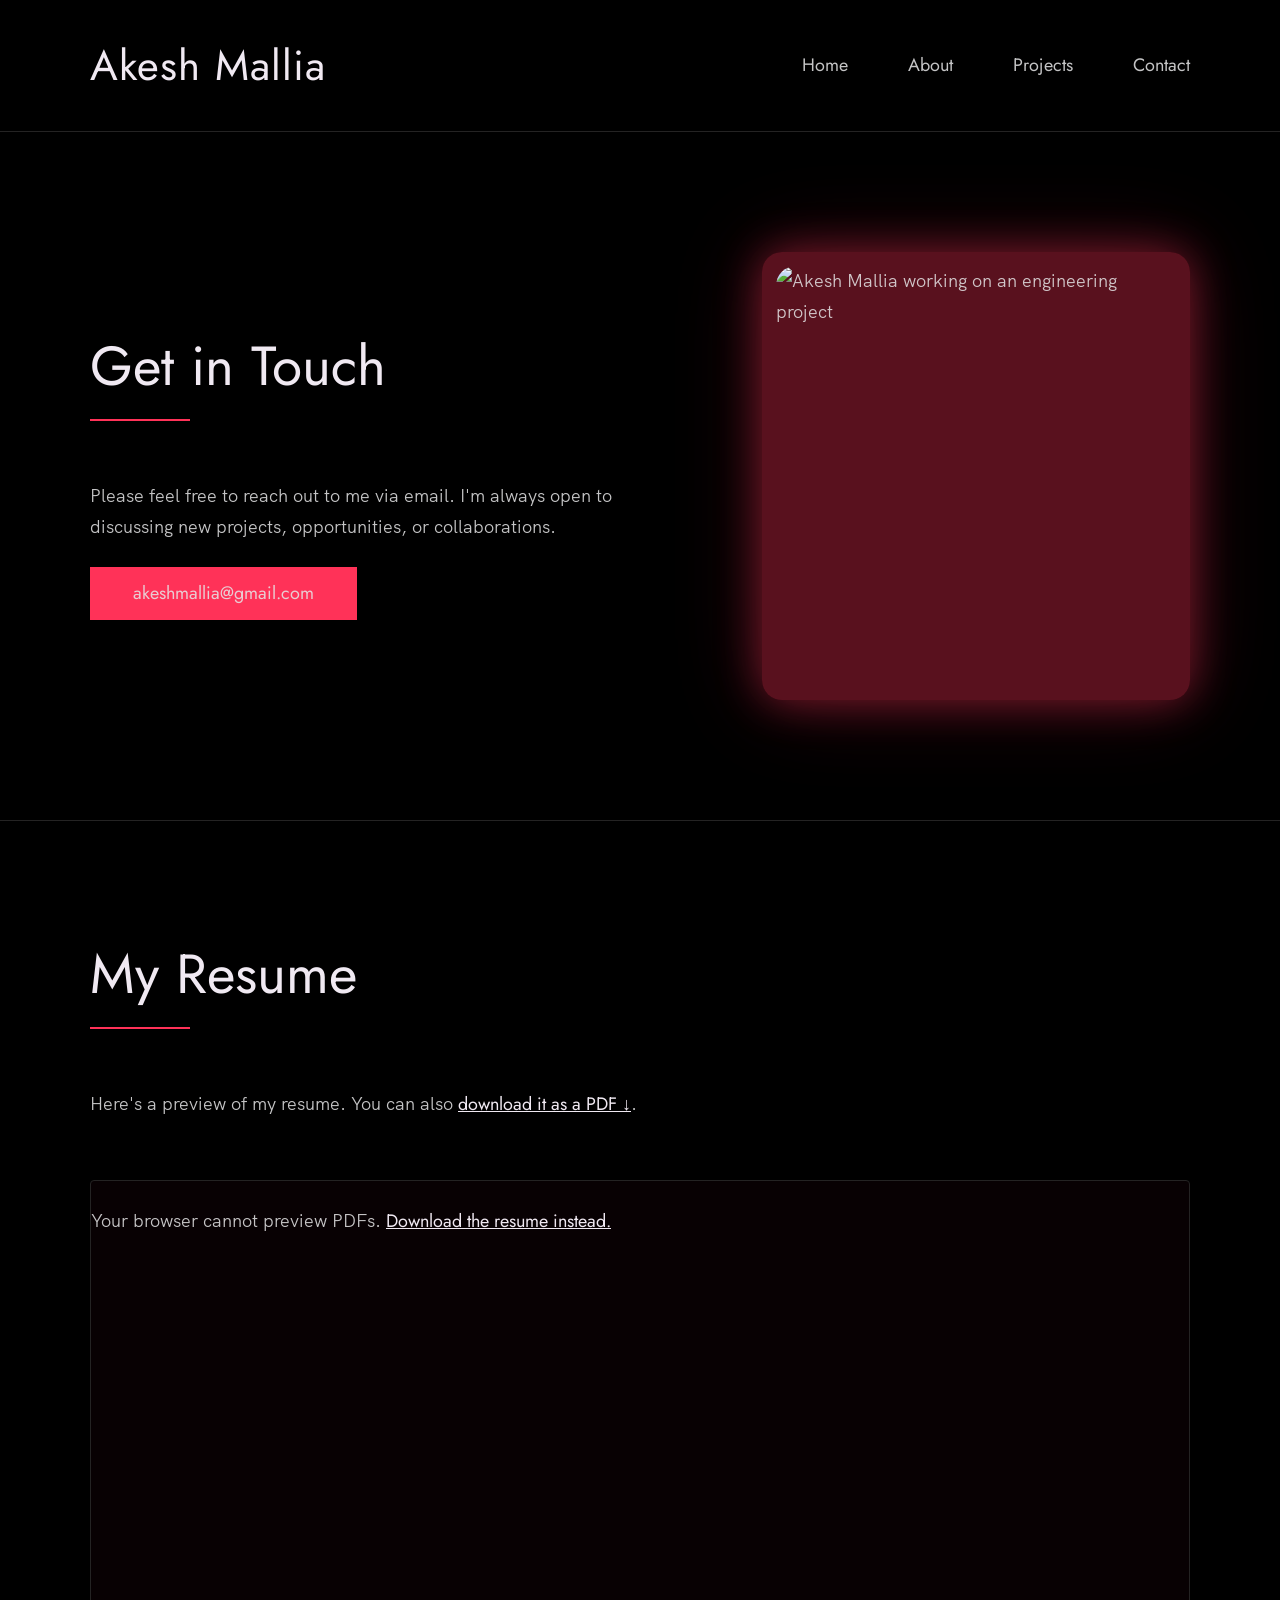
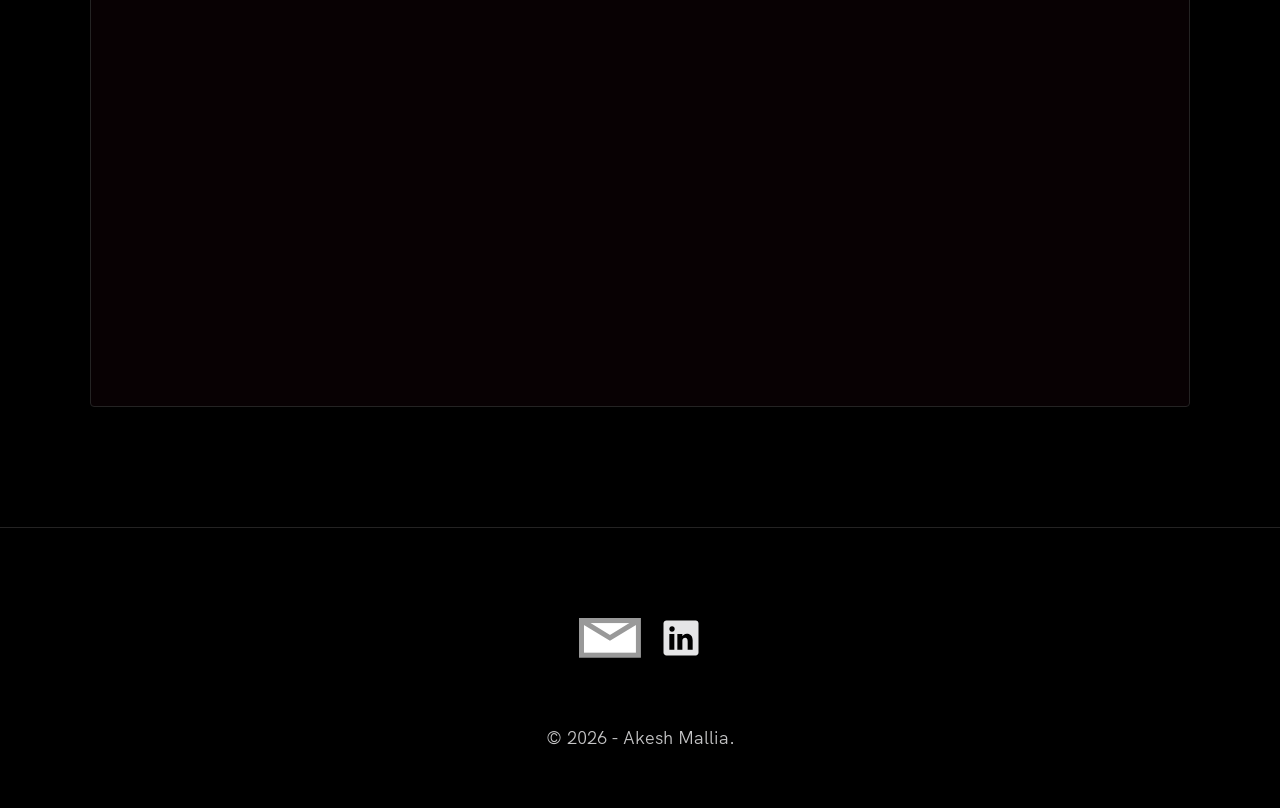
==== commit fee6a760: "resume update" ====
--- a/contact.html
+++ b/contact.html
@@ -18,10 +18,11 @@
 
   <header class="header-minimal" role="banner" id="top">
     <div class="row">
-      <div class="header__logo">Akesh Mallia</div>
       <nav class="nav" role="navigation">
+        <div class="nav__logo">Akesh Mallia</div>
         <ul class="nav__items">
           <li class="nav__item"><a href="index.html" class="nav__link">Home</a></li>
+          <li class="nav__item"><a href="index.html#about" class="nav__link">About</a></li>
           <li class="nav__item"><a href="index.html#projects" class="nav__link">Projects</a></li>
           <li class="nav__item"><a href="contact.html" class="nav__link">Contact</a></li>
         </ul>
@@ -34,13 +35,18 @@
     <!-- ***** Contact Section ***** -->
 
     <section class="contact" id="contact">
-      <div class="row">
-        <h2>Get in Touch</h2>
-        <div class="contact__info">
-          <p>
-            Are you looking for a fast-performing and user-friendly website to represent your product or business? or looking for any kind of consultation? or want to ask questions? or have some advice for me or just want to say "Hi 👋" in any case feel free to Let me know. I will do my best to respond back. 😊 The quickest way to reach out to me is via an email.
-          </p>
-          <a href="mailto:your-email@example.com" class="btn btn--pink">your-email@example.com</a>
+      <div class="row contact__content">
+        <div class="contact__text">
+          <h2>Get in Touch</h2>
+          <div class="contact__info">
+            <p>
+              Please feel free to reach out to me via email. I'm always open to discussing new projects, opportunities, or collaborations.
+            </p>
+            <a href="mailto:akeshmallia@gmail.com" class="btn btn--pink">akeshmallia@gmail.com</a>
+          </div>
+        </div>
+        <div class="contact__image-frame">
+          <img src="./images/contact-image.jpg" alt="Akesh Mallia working on an engineering project" class="contact__image">
         </div>
       </div>
     </section>
@@ -50,11 +56,13 @@
     <section class="contact" id="resume">
       <div class="row">
         <h2>My Resume</h2>
-        <p style="margin-bottom: var(--gutter-medium);">
-          Here's a preview of my resume. You can also <a href="./path-to-your-resume.pdf" download class="link__text">download it as a PDF <span>↓</span></a>.
+        <p class="resume__intro">
+          Here's a preview of my resume. You can also <a href="./Akesh_Mallia_Resume_2026_07_12.pdf" download="Akesh_Mallia_Resume_2026_07_12.pdf" class="link">download it as a PDF <span>↓</span></a>.
         </p>
         <div class="resume-preview">
-          <iframe src="./path-to-your-resume.pdf" title="Resume PDF Preview"></iframe>
+          <object data="./Akesh_Mallia_Resume_2026_07_12.pdf#view=FitH" type="application/pdf" title="Resume PDF Preview">
+            <p>Your browser cannot preview PDFs. <a href="./Akesh_Mallia_Resume_2026_07_12.pdf" download="Akesh_Mallia_Resume_2026_07_12.pdf">Download the resume instead.</a></p>
+          </object>
         </div>
       </div>
     </section>
@@ -67,7 +75,7 @@
     <div class="row">
       <ul class="footer__social-links">
         <li class="footer__social-link-item">
-          <a href="mailto:your-email@example.com" title="Send me an email" target="_blank">
+          <a href="mailto:akeshmallia@gmail.com" title="Send me an email" target="_blank">
             <img src="./images/email.svg" class="footer__social-image" alt="Email">
           </a>
         </li>
@@ -79,7 +87,7 @@
       </ul>
 
       <p>
-        &copy; 2024 - Akesh Mallia.
+        &copy; 2026 - Akesh Mallia.
       </p>
     </div>
   </footer>
@@ -90,4 +98,4 @@
   <script src="./index.js"></script>
 </body>
 
-</html>+</html>
--- a/index.css
+++ b/index.css
@@ -79,9 +79,6 @@
 .row {
     max-width: var(--container-max-width);
     margin: 0 auto;
-    display: flex;
-    justify-content: space-between;
-    align-items: flex-start;
 }
 
 @media(max-width: 1340px) {
@@ -338,18 +335,19 @@
 /* ----- Navigation ----- */
 /* --------------------------------------- */
 
-.header__logo {
-    font-family: 'Jost', sans-serif;
-    font-size: var(--font-size-medium);
-    font-weight: 400;
-    color: var(--white);
-}
-
 .nav {
     display: flex;
-    justify-content: flex-end;
+    justify-content: space-between;
+    align-items: center;
     padding: var(--gutter-normal) 0;
-    margin-left: auto;
+}
+
+.nav__logo {
+    font-family: 'Jost', sans-serif;
+    font-size: 4.2rem;
+    font-weight: 500;
+    color: var(--white);
+    letter-spacing: 1px;
 }
 
 .nav__items {
@@ -423,27 +421,16 @@
     background-attachment: fixed;
     font-size: var(--font-size-normal);
 }
-
-.header .row {
-    flex-direction: column;
-    height: 100%;
-}
-
 .header__text-box {
+    height: calc(100vh - 10rem);
     display: flex;
     align-items: center;
-    justify-content: space-between;
-    position: absolute;
-    top: 50%;
-    transform: translateY(-50%);
-    width: 100%;
-    max-width: var(--container-max-width);
-    left: 50%;
-    transform: translate(-50%, -50%);
 }
 
 .header__text {
-    flex: 1;
+    position: static;
+    transform: none;
+    max-width: 68rem;
 }
 
 .header__text p {
@@ -453,30 +440,9 @@
     font-size: var(--font-size-medium);
 }
 
-.hero__image-container {
-    flex: 1;
-    display: flex;
-    justify-content: center;
-    align-items: center;
-}
-
-.hero__image {
-    width: 100%;
-    max-width: 400px;
-    height: auto;
-    border-radius: 8px;
-    object-fit: cover;
-}
-
-@media(max-width: 900px) {
-    .header__text-box {
-        flex-direction: column;
-        align-items: center;
+@media(max-width: 500px) {
+    .header {
         text-align: center;
-    }
-
-    .hero__image-container {
-        margin-top: var(--gutter-medium);
     }
 
     .header__text p {
@@ -489,8 +455,86 @@
     border-bottom: var(--border-light);
 }
 
-.header-minimal .row {
-    padding: var(--gutter-normal) 0;
+@media (max-width: 950px) {
+
+    .header__text-box {
+        text-align: center;
+    }
+}
+
+/* --------------------------------------- */
+/* ----- About ----- */
+/* --------------------------------------- */
+
+.about__content {
+    display: grid;
+    grid-template-columns: minmax(0, 1fr) 42rem;
+    align-items: center;
+    gap: 8rem;
+}
+
+.about__text p {
+    max-width: 66rem;
+    font-family: 'Jost', sans-serif;
+    font-size: var(--font-size-normal);
+}
+
+.about__facts {
+    margin-top: var(--gutter-normal);
+    padding-left: 2.4rem;
+    font-family: 'Jost', sans-serif;
+    font-size: var(--font-size-normal);
+}
+
+.about__facts li {
+    margin-bottom: 1.2rem;
+    padding-left: .8rem;
+}
+
+.about__facts li::marker {
+    color: var(--pink);
+}
+
+.about__profile {
+    justify-self: end;
+    padding: 1.4rem;
+    background: rgba(255, 50, 88, 0.35);
+    border-radius: 2rem;
+    box-shadow:
+        0 0 45px rgba(255,50,88,.45),
+        0 0 90px rgba(255,50,88,.18);
+}
+
+.about__profile-image {
+    display: block;
+    width: 40rem;
+    height: 52rem;
+    object-fit: cover;
+    object-position: center top;
+    border-radius: 2rem;
+}
+
+@media (max-width: 950px) {
+    .about__content {
+        grid-template-columns: 1fr;
+        justify-items: center;
+        gap: 4rem;
+        text-align: center;
+    }
+
+    .about__facts {
+        display: inline-block;
+        text-align: left;
+    }
+
+    .about__profile {
+        justify-self: center;
+    }
+
+    .about__profile-image {
+        width: 26rem;
+        height: 34rem;
+    }
 }
 
 /* --------------------------------------- */
@@ -660,18 +704,41 @@
     margin-bottom: var(--gutter-small);
 }
 
-.back-to-projects-container {
-    display: flex;
-    justify-content: center;
-    width: 100%;
-}
-
 /* --------------------------------------- */
 /* ----- Contact ----- */
 /* --------------------------------------- */
 
 .contact__info {
     max-width: var(--container-medium-width);
+}
+
+.contact__content {
+    display: grid;
+    grid-template-columns: minmax(0, 1fr) 42rem;
+    align-items: center;
+    gap: 8rem;
+}
+
+.contact__image-frame {
+    justify-self: end;
+    padding: 1.4rem;
+    background: rgba(255, 50, 88, 0.35);
+    border-radius: 2rem;
+    box-shadow:
+        0 0 45px rgba(255,50,88,.45),
+        0 0 90px rgba(255,50,88,.18);
+}
+
+.contact__image {
+    display: block;
+    width: 40rem;
+    height: 42rem;
+    object-fit: cover;
+    border-radius: 2rem;
+}
+
+.resume__intro {
+    margin-bottom: var(--gutter-medium);
 }
 
 .resume-preview {
@@ -683,10 +750,35 @@
     background: rgba(255, 50, 88, 0.03);
 }
 
-.resume-preview iframe {
+.resume-preview object {
     width: 100%;
     height: 800px;
     border: none;
+    display: block;
+}
+
+@media (max-width: 950px) {
+    .contact__content {
+        grid-template-columns: 1fr;
+        justify-items: center;
+        gap: 4rem;
+        text-align: center;
+    }
+
+    .contact__image-frame {
+        justify-self: center;
+    }
+
+    .contact__image {
+        width: 26rem;
+        height: 28rem;
+    }
+}
+
+@media (max-width: 600px) {
+    .resume-preview object {
+        height: 60rem;
+    }
 }
 
 /* --------------------------------------- */
@@ -696,11 +788,6 @@
 .footer {
     text-align: center;
     padding: var(--gutter-medium) 0 var(--gutter-normal);
-}
-
-.footer .row {
-    flex-direction: column;
-    align-items: center;
 }
 
 .footer__social-links {
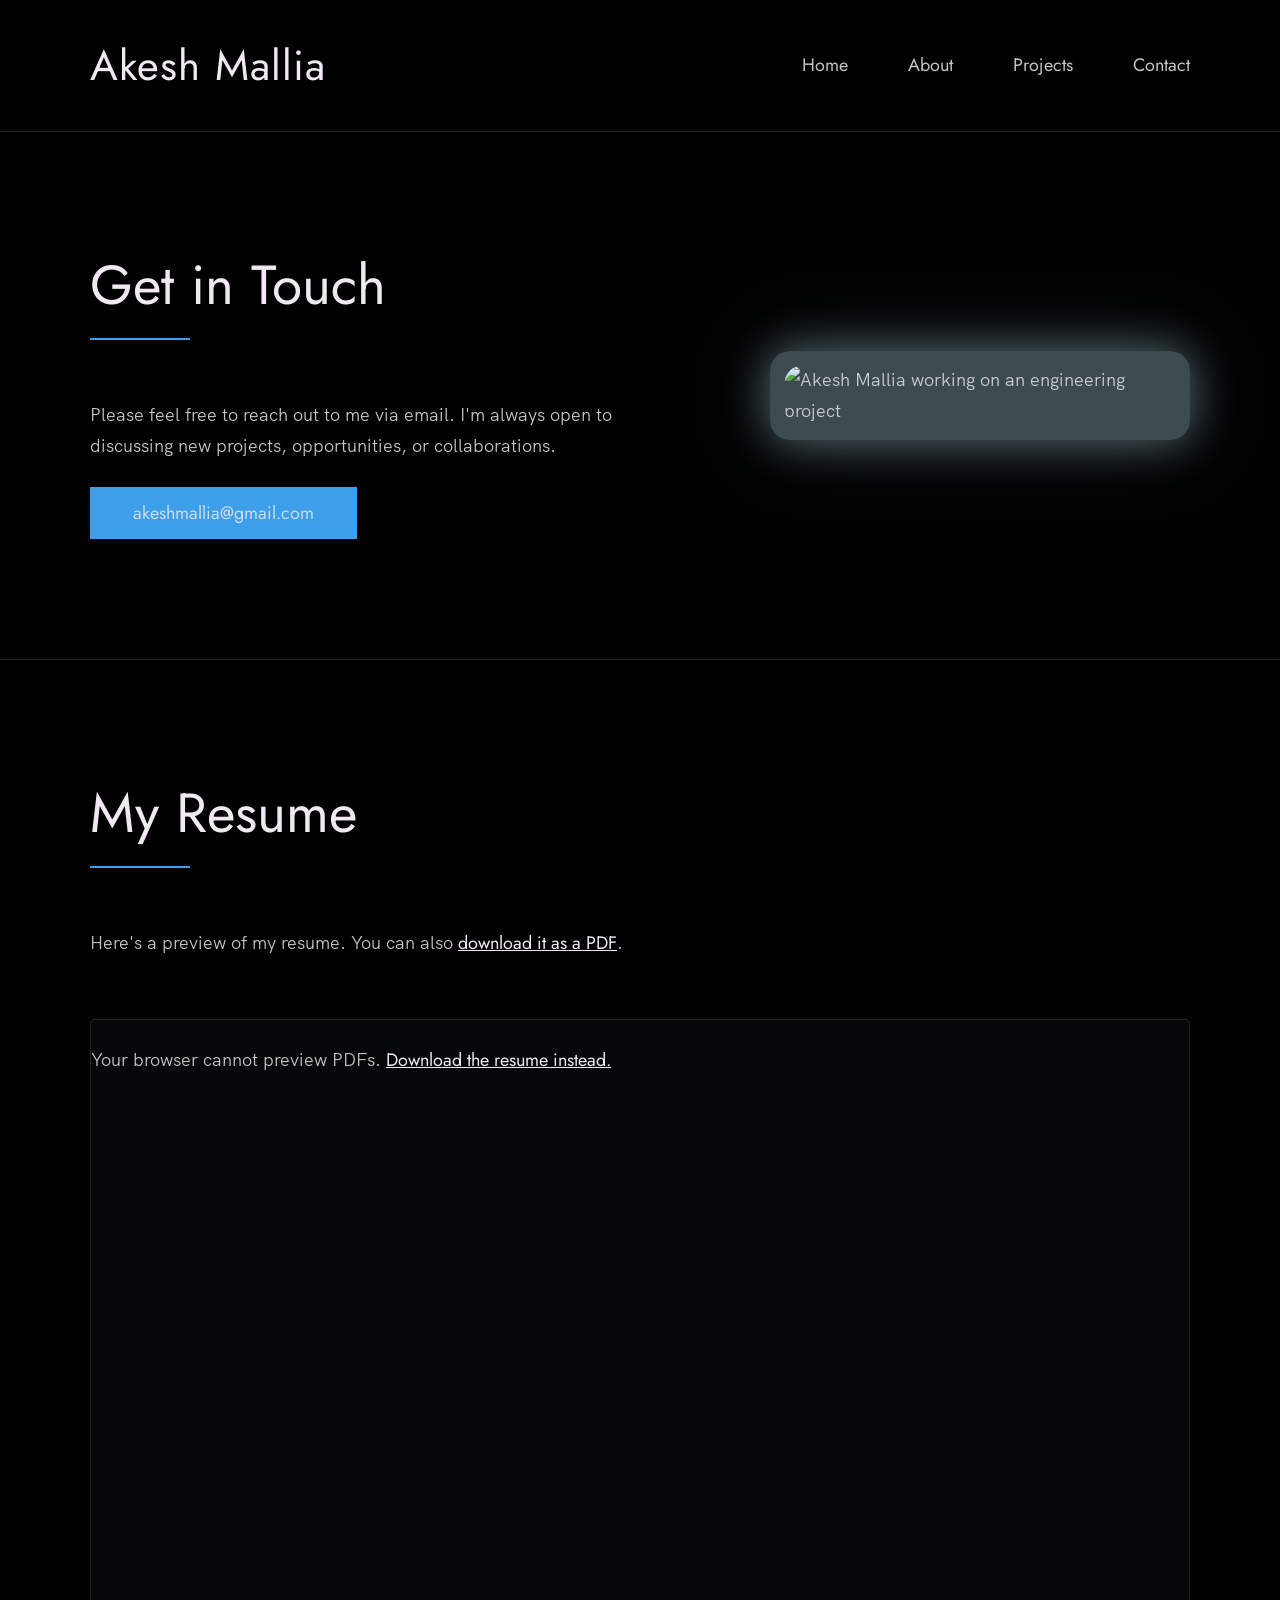
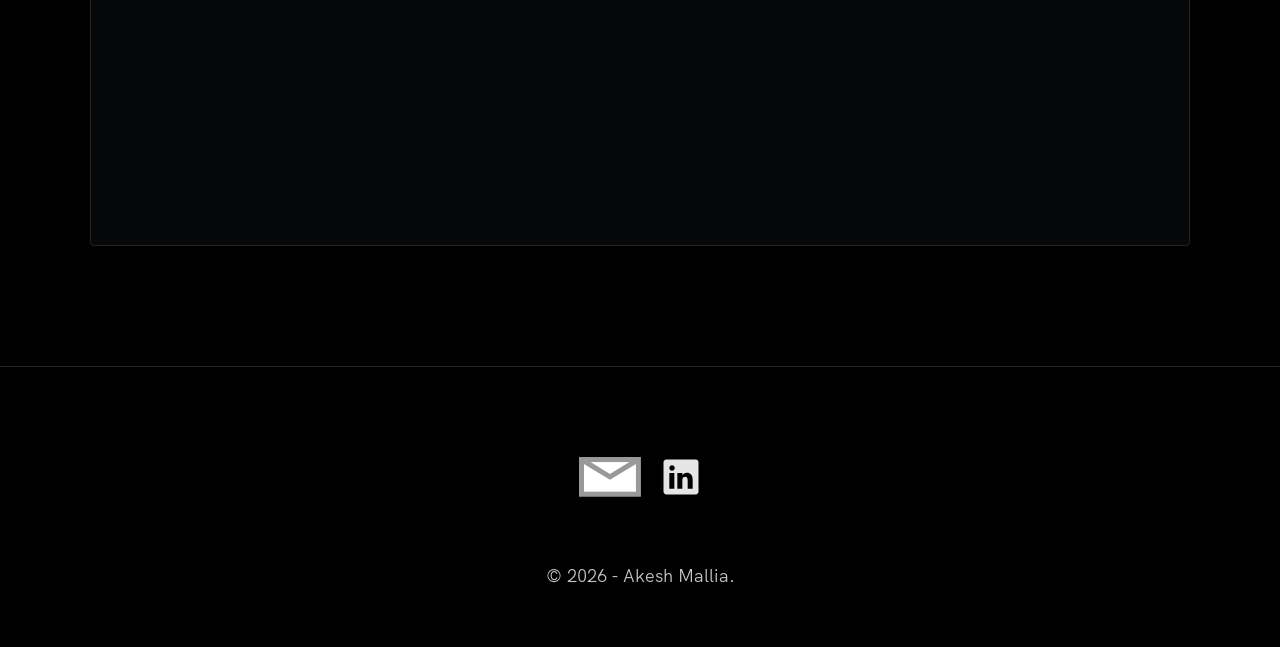
==== commit 124aafc6: "adding some things" ====
--- a/contact.html
+++ b/contact.html
@@ -19,7 +19,7 @@
   <header class="header-minimal" role="banner" id="top">
     <div class="row">
       <nav class="nav" role="navigation">
-        <div class="nav__logo">Akesh Mallia</div>
+        <a href="index.html" class="nav__logo">Akesh Mallia</a>
         <ul class="nav__items">
           <li class="nav__item"><a href="index.html" class="nav__link">Home</a></li>
           <li class="nav__item"><a href="index.html#about" class="nav__link">About</a></li>
@@ -57,7 +57,7 @@
       <div class="row">
         <h2>My Resume</h2>
         <p class="resume__intro">
-          Here's a preview of my resume. You can also <a href="./Akesh_Mallia_Resume_2026_07_12.pdf" download="Akesh_Mallia_Resume_2026_07_12.pdf" class="link">download it as a PDF <span>↓</span></a>.
+          Here's a preview of my resume. You can also <a href="./Akesh_Mallia_Resume_2026_07_12.pdf" download="Akesh_Mallia_Resume_2026_07_12.pdf" class="link">download it as a PDF</a>.
         </p>
         <div class="resume-preview">
           <object data="./Akesh_Mallia_Resume_2026_07_12.pdf#view=FitH" type="application/pdf" title="Resume PDF Preview">
--- a/index.css
+++ b/index.css
@@ -35,7 +35,14 @@
     --line-height-small: 1.2;
 
     --black: #000;
-    --pink: #ff3258;
+    /*
+     * Site accent controls. Change these two values to try another accent
+     * color. Keep the RGB channels in sync with the hex value so the glow
+     * and transparent overlays use the same color.
+     */
+    --accent: #3d9fea;
+    --accent-rgb: 173, 216, 230;
+    --pink: var(--accent); /* Backwards-compatible name used throughout the site. */
     --white: #f0e9f2;
     --white-1: #e5e5e6da;
 
@@ -343,11 +350,13 @@
 }
 
 .nav__logo {
+    display: inline-block;
     font-family: 'Jost', sans-serif;
     font-size: 4.2rem;
     font-weight: 500;
     color: var(--white);
     letter-spacing: 1px;
+    text-decoration: none;
 }
 
 .nav__items {
@@ -413,53 +422,20 @@
 /* --------------------------------------- */
 
 .header {
-    background: linear-gradient(rgba(0,0,0, .1), rgba(0,0,0, .4)), 
-        url('./images/header.jpg');
-    height: 100vh;
-    background-size: cover;
-    background-position: center;
-    background-attachment: fixed;
+    background: rgba(30, 30, 33, 0.58);
+    backdrop-filter: blur(10px);
+    -webkit-backdrop-filter: blur(10px);
     font-size: var(--font-size-normal);
-}
-.header__text-box {
-    height: calc(100vh - 10rem);
-    display: flex;
-    align-items: center;
-}
-
-.header__text {
-    position: static;
-    transform: none;
-    max-width: 68rem;
-}
-
-.header__text p {
-    margin: 1.5rem 0 3.5rem;
-    max-width: var(--container-medium-width);
-    font-family: 'Jost', sans-serif;
-    font-size: var(--font-size-medium);
-}
-
-@media(max-width: 500px) {
-    .header {
-        text-align: center;
-    }
-
-    .header__text p {
-        transform: scale(.8);
-    }
+    position: absolute;
+    top: 0;
+    left: 0;
+    width: 100%;
+    z-index: 3;
 }
 
 .header-minimal {
     background: var(--black);
     border-bottom: var(--border-light);
-}
-
-@media (max-width: 950px) {
-
-    .header__text-box {
-        text-align: center;
-    }
 }
 
 /* --------------------------------------- */
@@ -498,11 +474,11 @@
 .about__profile {
     justify-self: end;
     padding: 1.4rem;
-    background: rgba(255, 50, 88, 0.35);
+    background: rgba(var(--accent-rgb), 0.35);
     border-radius: 2rem;
     box-shadow:
-        0 0 45px rgba(255,50,88,.45),
-        0 0 90px rgba(255,50,88,.18);
+        0 0 45px rgba(var(--accent-rgb), .45),
+        0 0 90px rgba(var(--accent-rgb), .18);
 }
 
 .about__profile-image {
@@ -594,7 +570,7 @@
     left: 0;
     right: 0;
     bottom: 0;
-    background: rgba(255, 50, 88, 0.2);
+    background: rgba(var(--accent-rgb), 0.2);
     transition: opacity 0.3s ease;
     opacity: 1;
 }
@@ -623,11 +599,20 @@
 /* --------------------------------------- */
 
 .project-hero {
+    /*
+     * Per-project background building block:
+     * --project-hero-image: url('./images/your-image.jpg');
+     * --project-hero-overlay: rgba(0, 0, 0, 0.4);
+     */
+    --project-hero-image: none;
+    --project-hero-overlay: rgba(0, 0, 0, 0.4);
     padding: 0;
     display: flex;
     align-items: center;
     justify-content: center;
     min-height: 60vh;
+    background-color: var(--black);
+    background-image: var(--project-hero-image);
     background-size: cover;
     background-position: center;
     background-attachment: fixed;
@@ -642,7 +627,39 @@
     left: 0;
     right: 0;
     bottom: 0;
-    background: rgba(0, 0, 0, 0.4);
+    background: var(--project-hero-overlay);
+}
+
+/* Optional modifiers for project hero sections. */
+.project-hero--short {
+    min-height: 45vh;
+}
+
+.project-hero--tall {
+    min-height: 75vh;
+}
+
+.project-hero--dark {
+    --project-hero-overlay: rgba(0, 0, 0, 0.62);
+}
+
+.project-hero--light {
+    --project-hero-overlay: rgba(0, 0, 0, 0.22);
+}
+
+.home-hero {
+    --project-hero-image: url('./images/header.jpg');
+    --project-hero-overlay: linear-gradient(rgba(0, 0, 0, 0.18), rgba(0, 0, 0, 0.52));
+    min-height: 100vh;
+}
+
+.home-hero .project-hero__content {
+    max-width: 95rem;
+    text-align: left;
+}
+
+.home-hero .btn {
+    margin-top: var(--gutter-small);
 }
 
 .project-hero__content {
@@ -696,7 +713,7 @@
 .deliverable-item {
     padding: var(--gutter-normal);
     border-left: 3px solid var(--pink);
-    background: rgba(255, 50, 88, 0.05);
+    background: rgba(var(--accent-rgb), 0.05);
 }
 
 .deliverable-item h3 {
@@ -710,6 +727,25 @@
 
 .contact__info {
     max-width: var(--container-medium-width);
+}
+
+@media (max-width: 900px) {
+    .project-hero {
+        min-height: 50vh;
+        background-attachment: scroll;
+    }
+
+    .project-hero--short {
+        min-height: 38vh;
+    }
+
+    .project-hero--tall {
+        min-height: 60vh;
+    }
+
+    .home-hero {
+        min-height: 100vh;
+    }
 }
 
 .contact__content {
@@ -722,17 +758,17 @@
 .contact__image-frame {
     justify-self: end;
     padding: 1.4rem;
-    background: rgba(255, 50, 88, 0.35);
+    background: rgba(var(--accent-rgb), 0.35);
     border-radius: 2rem;
     box-shadow:
-        0 0 45px rgba(255,50,88,.45),
-        0 0 90px rgba(255,50,88,.18);
+        0 0 45px rgba(var(--accent-rgb), .45),
+        0 0 90px rgba(var(--accent-rgb), .18);
 }
 
 .contact__image {
     display: block;
-    width: 40rem;
-    height: 42rem;
+    max-width: 100%;
+    height: auto;
     object-fit: cover;
     border-radius: 2rem;
 }
@@ -747,7 +783,7 @@
     border-radius: 4px;
     overflow: hidden;
     max-height: 1000px;
-    background: rgba(255, 50, 88, 0.03);
+    background: rgba(var(--accent-rgb), 0.03);
 }
 
 .resume-preview object {
